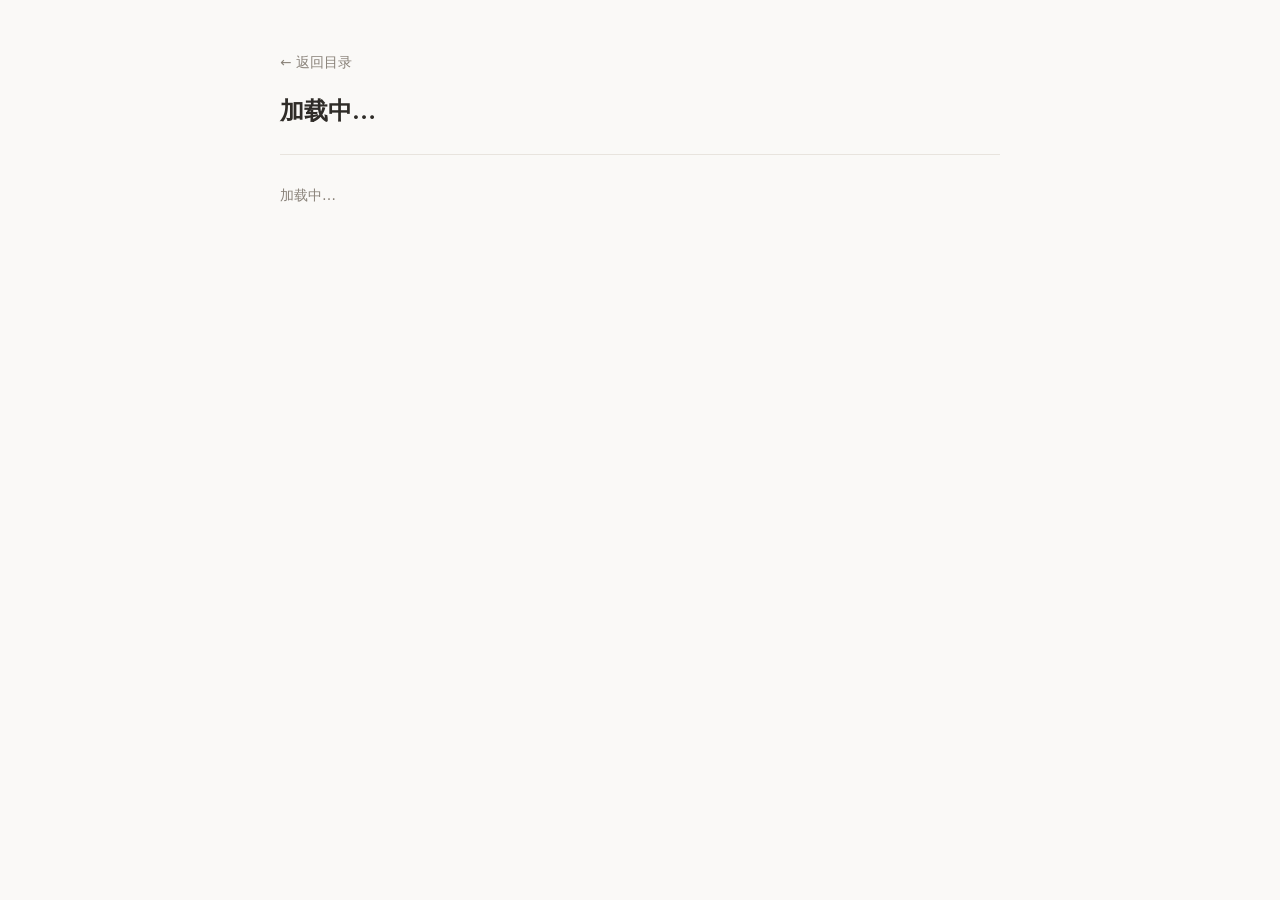
==== article.html @ 2d960e61 "Update article.html" ====
<!DOCTYPE html>
<html lang="zh-CN">
<head>
<meta charset="UTF-8">
<meta name="viewport" content="width=device-width, initial-scale=1">
<title>文章</title>
<link rel="stylesheet" href="./style.css">
<script src="marked.min.js"></script>
</head>
<body>
<div class="wrap">

  <a class="back-link" href="./index.html">← 返回目录</a>

  <div class="article-header">
    <h1 id="title">加载中…</h1>
  </div>

  <div class="article-body" id="body">
    <p class="article-status">加载中…</p>
  </div>

  <!-- 新增：文章内分页条 -->
  <nav class="article-pager" id="article-pager" aria-label="文章内分页" hidden></nav>

</div>

<script src="posts.js"></script>
<script>
(function () {
  'use strict';

  // 让所有 md 文件的单个回车都渲染成 <br>
  marked.setOptions({ breaks: true });
  const titleEl = document.getElementById('title');
  const bodyEl  = document.getElementById('body');
  const pagerEl = document.getElementById('article-pager');

  const slug = new URLSearchParams(location.search).get('p') || '';
  const post = (window.POSTS || []).find(function (p) { return p.slug === slug; });

  if (!post) {
    document.title = '文章不存在';
    titleEl.textContent = '文章不存在';
    bodyEl.innerHTML =
      '<p class="article-status">没有找到这篇文章。<a href="./index.html">返回目录</a></p>';
    pagerEl.hidden = true;
    return;
  }

  document.title = post.title + ' — 文章存档';
  titleEl.textContent = post.title;

  /* ---------- 分页状态 ---------- */
  let pages = [];                              // 渲染后的 HTML 片段
  let currentPage = readPage();                // 从 #page=N 读取，默认 1

fetch('posts/' + encodeURIComponent(slug) + '.md', {
      headers: { 'Accept': 'text/plain' },
      cache: 'no-store'
    })
    .then(function (res) {
      if (!res.ok) throw new Error('HTTP ' + res.status);
      return res.text();
    })
    .then(function (md) {
      if (typeof marked === 'undefined') throw new Error('marked 未加载');

     let html = marked.parse(md);   // 注意：const 改成 let

      // 把 ::: 标题 … ::: 转成 <details>
      html = html.replace(
        /:::\s*(.+?)\n([\s\S]*?)\n:::/g,
        function (_, title, inner) {
          return '<details><summary>' + title.trim() + '</summary>\n\n' +
                 inner.trim() + '\n\n</details>';
        }
      );

      // 按 <!-- pagebreak --> 切分（大小写、空格都兼容）
      pages = html.split(/<!--\s*pagebreak\s*-->/i)
                  .map(function (s) { return s.trim(); })
                  .filter(function (s) { return s.length > 0; });

      if (pages.length === 0) {
        pages = ['<p class="article-status">（空文章）</p>'];
      }

      // 手改 URL 越界时钳制
      currentPage = Math.min(Math.max(1, currentPage), pages.length);
      renderPage();
    })
    .catch(function (err) {
      bodyEl.innerHTML =
        '<p class="article-status">文章加载失败（' + esc(err.message) + '）。</p>' +
        '<p class="article-status">如果是直接双击 HTML 打开的，请改用本地服务器。</p>';
    });

  /* ---------- 渲染当前页 ---------- */
  function renderPage() {
    bodyEl.innerHTML = pages[currentPage - 1];
    renderPager();
    writeHash(currentPage);
    window.scrollTo({ top: 0, behavior: 'smooth' });
  }

  function renderPager() {
    const total = pages.length;

    if (total <= 1) {                          // 单页不显示翻页条
      pagerEl.hidden = true;
      pagerEl.innerHTML = '';
      return;
    }
    pagerEl.hidden = false;

    const parts = [];

    // 上一页
    parts.push(currentPage > 1
      ? '<a class="pager-btn" href="#" data-page="' + (currentPage - 1) + '" rel="prev">上一页</a>'
      : '<span class="pager-btn is-disabled">上一页</span>');

    // 页码（超过 7 页时中间折叠）
    pageNumbers(currentPage, total).forEach(function (n) {
      if (n === null) {
        parts.push('<span class="pager-gap">…</span>');
      } else if (n === currentPage) {
        parts.push('<span class="pager-num is-current" aria-current="page">' + n + '</span>');
      } else {
        parts.push('<a class="pager-num" href="#" data-page="' + n + '">' + n + '</a>');
      }
    });

    // 下一页
    parts.push(currentPage < total
      ? '<a class="pager-btn" href="#" data-page="' + (currentPage + 1) + '" rel="next">下一页</a>'
      : '<span class="pager-btn is-disabled">下一页</span>');

    // 附一行「第 x / y 页」
    parts.push('<span class="pager-info">第 ' + currentPage + ' / ' + total + ' 页</span>');

    pagerEl.innerHTML = parts.join('');
  }

  function pageNumbers(current, total) {
    if (total <= 7) {
      const all = [];
      for (let i = 1; i <= total; i++) all.push(i);
      return all;
    }
    const arr = [1];
    if (current > 3) arr.push(null);
    const from = Math.max(2, current - 1);
    const to   = Math.min(total - 1, current + 1);
    for (let i = from; i <= to; i++) arr.push(i);
    if (current < total - 2) arr.push(null);
    arr.push(total);
    return arr;
  }

  /* ---------- URL hash：#page=2 ---------- */
  function readPage() {
    const params = new URLSearchParams(location.hash.slice(1));
    const n = parseInt(params.get('page'), 10);
    return Number.isFinite(n) && n >= 1 ? n : 1;
  }

  function writeHash(n) {
    const params = new URLSearchParams(location.hash.slice(1));
    if (n > 1) params.set('page', String(n));
    else params.delete('page');
    const hash = params.toString() ? '#' + params.toString() : '#';
    if (location.hash === hash) return;
    try { history.pushState(null, '', hash); } catch (e) {}
  }

  /* ---------- 交互 ---------- */
  pagerEl.addEventListener('click', function (e) {
    const link = e.target.closest('a[data-page]');
    if (!link) return;
    e.preventDefault();
    currentPage = parseInt(link.dataset.page, 10);
    renderPage();
  });

  // 支持浏览器前进/后退、手改 hash
  window.addEventListener('hashchange', function () {
    const n = readPage();
    if (n !== currentPage && n >= 1 && n <= pages.length) {
      currentPage = n;
      renderPage();
    }
  });

  function esc(s) {
    return String(s == null ? '' : s)
      .replace(/&/g, '&amp;').replace(/</g, '&lt;')
      .replace(/>/g, '&gt;').replace(/"/g, '&quot;');
  }
})();
</script>
</body>
</html>
---- style.css ----
/* ============================================================
   style.css — 个人文章存档站
   目录页 + 文章页共用
   ============================================================ */

/* ---------- 1. 设计变量：改这里就能整体换风格 ---------- */
:root {
  /* 颜色 */
  --bg:        #faf9f7;   /* 页面背景，偏暖白，像纸 */
  --text:      #2f2c28;   /* 正文主色 */
  --text-sub:  #8a837a;   /* 次要文字：日期、简介 */
  --accent:    #b8563f;   /* 强调色：悬停、链接 */
  --line:      #e8e4de;   /* 分割线 */

  /* 尺寸 */
  --wrap:   720px;        /* 内容最大宽度，窄栏更易读 */
  --radius: 10px;

  /* 字体 */
  --font-body:  "Hiragino Sans GB", "PingFang SC",
                "Microsoft YaHei", system-ui, sans-serif;
  --font-title: "Songti SC", "SimSun", Georgia, serif; /* 标题用衬线，更有存档感 */
}

/* ---------- 2. 基础重置 ---------- */
* {
  box-sizing: border-box;  /* padding 不再撑大元素宽度 */
}

body {
  margin: 0;
  padding: 48px 20px 80px;  /* 上 / 左右 / 下，两侧留白给手机 */
  background: var(--bg);
  color: var(--text);
  font-family: var(--font-body);
  font-size: 16px;
  line-height: 1.75;
  -webkit-font-smoothing: antialiased;
}

a {
  color: inherit;
  text-decoration: none;
}

/* 用键盘 Tab 聚焦时给出可见提示（无障碍） */
a:focus-visible {
  outline: 2px solid var(--accent);
  outline-offset: 4px;
  border-radius: 4px;
}

/* ---------- 3. 页面容器：整体居中 ---------- */
.wrap {
  max-width: var(--wrap);
  margin: 0 auto;
}

/* ---------- 4. 页头 ---------- */
header {
  margin-bottom: 28px;
  padding-bottom: 18px;
  border-bottom: 1px solid var(--line);
}

header h1 {
  margin: 0 0 6px;
  font-family: var(--font-title);
  font-size: 26px;
  font-weight: 600;
  letter-spacing: 0.04em;
}

header p {
  margin: 0;
  font-size: 13px;
  color: var(--text-sub);
}

/* ---------- 5. 目录列表 ---------- */
.toc {
  margin: 0;
  padding: 0;
  list-style: none;
}

/* 相邻两项之间画分割线，第一项不加 */
.toc-item + .toc-item {
  border-top: 1px solid var(--line);
}

/* 每一项整体是一个可点击的链接区域 */
.toc-item > a {
  display: block;
  padding: 18px 12px;
  border-radius: var(--radius);
  transition: background-color 0.18s ease;
}

.toc-item > a:hover {
  background-color: rgba(184, 86, 63, 0.06); /* 淡淡的强调色 */
}

/* 左侧：标题 + 简介 */
.toc-main {
  min-width: 0;        /* 关键：允许长文本换行，不被 flex 挤爆 */
}

.toc-title {
  margin: 0 0 6px;
  font-size: 17px;
  font-weight: 600;
  line-height: 1.5;
  transition: color 0.18s ease;
}

.toc-item > a:hover .toc-title {
  color: var(--accent);
}

/* 简介栏 */
.toc-desc {
  margin: 0;
  font-size: 13.5px;
  line-height: 1.6;
  color: var(--text-sub);

  /* 简介最多显示两行，超出部分省略号 */
  display: -webkit-box;
  -webkit-line-clamp: 2;
  -webkit-box-orient: vertical;
  overflow: hidden;
}


/* ---------- 6. 文章页样式 ---------- */
.back-link {
  display: inline-block;
  margin-bottom: 20px;
  font-size: 13.5px;
  color: var(--text-sub);
  transition: color 0.18s ease;
}

.back-link:hover {
  color: var(--accent);
}

.article-header {
  margin-bottom: 28px;
  padding-bottom: 18px;
  border-bottom: 1px solid var(--line);
}

.article-header h1 {
  margin: 0 0 8px;
  font-family: var(--font-title);
  font-size: 24px;
  font-weight: 600;
  line-height: 1.4;
}


.article-body p {
  margin: 0 0 1.4em;
}

.article-body h2 {
  margin: 2em 0 0.8em;
  font-family: var(--font-title);
  font-size: 20px;
  font-weight: 600;
}

.article-body blockquote {
  margin: 1.4em 0;
  padding: 4px 0 4px 18px;
  border-left: 3px solid var(--line);
  color: var(--text-sub);
}

.article-body img {
  max-width: 100%;
  height: auto;
  border-radius: 6px;
}

.article-body code {
  padding: 2px 5px;
  background: #f0ede8;
  border-radius: 4px;
  font-size: 0.9em;
}

/* ---------- 7. 窄屏适配：日期移到标题下方 ---------- */
@media (max-width: 520px) {
  body {
    padding: 32px 16px 64px;
  }

  /* 竖排后 flex-direction 会让日期自然落到最下面 */
  .toc-item > a {
   padding: 16px 8px;   /* 保留，只是内边距调整 */
  }
}

/* ============================================================
   追加：排序控件 + 分页条
   ============================================================ */

/* ---------- 8. 页头：标题与排序控件分列两端 ---------- */
.header-top {
  display: flex;
  align-items: baseline;
  justify-content: space-between;
  gap: 16px;
  flex-wrap: wrap;          /* 窄屏时排序控件自动换行 */
}

.header-top h1 {
  margin-bottom: 0;         /* 覆盖原来的 margin */
}

header p {
  margin-top: 6px;          /* 覆盖原来的 margin: 0 */
}

.sort-label {
  display: inline-flex;
  align-items: center;
  gap: 6px;
  font-size: 13px;
  color: var(--text-sub);
  white-space: nowrap;
}

.sort-label select {
  padding: 4px 8px;
  font: inherit;
  font-size: 13px;
  color: var(--text);
  background: #fff;
  border: 1px solid var(--line);
  border-radius: 6px;
  cursor: pointer;
}

.sort-label select:focus-visible {
  outline: 2px solid var(--accent);
  outline-offset: 2px;
}

/* ---------- 9. 分页条 ---------- */
.pager {
  display: flex;
  flex-wrap: wrap;
  align-items: center;
  justify-content: center;
  gap: 6px;
  margin-top: 32px;
  padding-top: 24px;
  border-top: 1px solid var(--line);
}

.pager[hidden] {
  display: none;            /* 只有一页时彻底不占位 */
}

/* 上一页/下一页 和 数字页码 共用的基础样式 */
.pager-btn,
.pager-num {
  display: inline-flex;
  align-items: center;
  justify-content: center;
  min-width: 34px;
  height: 34px;
  padding: 0 10px;
  font-size: 13.5px;
  color: var(--text-sub);
  border: 1px solid transparent;
  border-radius: 8px;
  transition: background-color .18s ease, color .18s ease;
}

a.pager-btn:hover,
a.pager-num:hover {
  background: rgba(184, 86, 63, .07);
  color: var(--accent);
}

/* 当前页：实心强调色 */
.pager-num.is-current {
  color: #fff;
  background: var(--accent);
  font-weight: 600;
}

/* 首页的“上一页”、末页的“下一页” */
.pager-btn.is-disabled {
  opacity: .35;
  cursor: default;
}

.pager-gap {
  padding: 0 2px;
  color: var(--text-sub);
}

/* ============================================================
   追加：markdown 渲染后的补充样式
   （.article-body 里已有的 p/h2/blockquote/img/code 继续生效）
   ============================================================ */

.article-status {
  color: var(--text-sub);
  font-size: 14px;
}

/* 列表 */
.article-body ul,
.article-body ol {
  margin: 0 0 1.4em;
  padding-left: 1.6em;
}

.article-body li {
  margin: 0.3em 0;
}

/* 行内代码以外的代码块 */
.article-body pre {
  margin: 1.4em 0;
  padding: 14px 16px;
  overflow-x: auto;          /* 长代码横向滚动，不撑破版面 */
  background: #f3f0eb;
  border-radius: 8px;
  font-size: 13.5px;
  line-height: 1.6;
}

.article-body pre code {
  padding: 0;
  background: none;
  border-radius: 0;
  font-size: inherit;
}

/* 表格 */
.article-body table {
  width: 100%;
  margin: 1.4em 0;
  border-collapse: collapse;
  font-size: 14.5px;
}

.article-body th,
.article-body td {
  padding: 8px 10px;
  border: 1px solid var(--line);
  text-align: left;
}

.article-body th {
  background: #f6f3ef;
  font-weight: 600;
}

/* 分割线 */
.article-body hr {
  margin: 2em 0;
  border: none;
  border-top: 1px solid var(--line);
}

/* 外链 */
.article-body a {
  color: var(--accent);
  text-decoration: underline;
  text-underline-offset: 3px;
}

/* ============================================================
   追加：文章内分页条
   ============================================================ */

.article-pager {
  display: flex;
  flex-wrap: wrap;
  align-items: center;
  justify-content: center;
  gap: 6px;
  margin-top: 36px;
  padding-top: 24px;
  border-top: 1px solid var(--line);
}

.article-pager[hidden] {
  display: none;
}

/* 「第 x / y 页」单独占一行 */
.pager-info {
  width: 100%;
  margin-top: 4px;
  text-align: center;
  font-size: 12.5px;
  color: var(--text-sub);
}
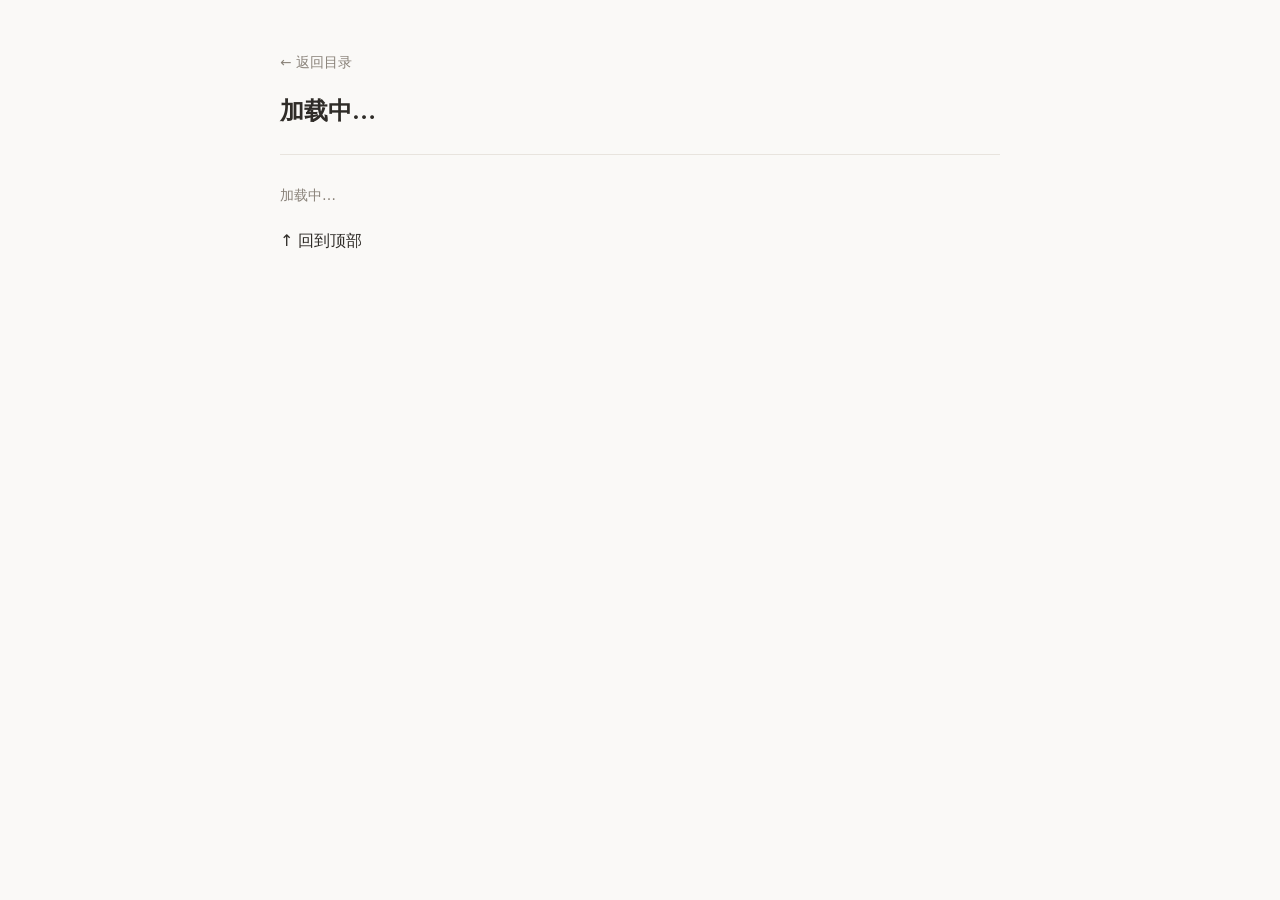
==== commit 507be7cb: "Update article.html" ====
--- a/article.html
+++ b/article.html
@@ -22,7 +22,9 @@
 
   <!-- 新增：文章内分页条 -->
   <nav class="article-pager" id="article-pager" aria-label="文章内分页" hidden></nav>
-
+  <p class="back-to-top-wrap">
+    <a href="#" id="back-to-top" class="back-to-top">↑ 回到顶部</a>
+  </p>
 </div>
 
 <script src="posts.js"></script>
@@ -48,7 +50,7 @@
     return;
   }
 
-  document.title = post.title + ' — 文章存档';
+  document.title = post.title + ' — 存档';
   titleEl.textContent = post.title;
 
   /* ---------- 分页状态 ---------- */
@@ -66,16 +68,18 @@
     .then(function (md) {
       if (typeof marked === 'undefined') throw new Error('marked 未加载');
 
-     let html = marked.parse(md);   // 注意：const 改成 let
-
-      // 把 ::: 标题 … ::: 转成 <details>
-      html = html.replace(
-        /:::\s*(.+?)\n([\s\S]*?)\n:::/g,
-        function (_, title, inner) {
-          return '<details><summary>' + title.trim() + '</summary>\n\n' +
+        // ::: 标题 … :::   默认折叠
+      // ::: open 标题 … :::  默认展开
+      md = md.replace(
+        /^:::[ \t]*(open[ \t]+)?(.+?)[ \t]*\r?\n([\s\S]*?)\r?\n:::[ \t]*$/gm,
+        function (_, open, title, inner) {
+          return '<details' + (open ? ' open' : '') + '>\n<summary>' +
+                 title.trim() + '</summary>\n\n' +
                  inner.trim() + '\n\n</details>';
         }
       );
+
+      let html = marked.parse(md);
 
       // 按 <!-- pagebreak --> 切分（大小写、空格都兼容）
       pages = html.split(/<!--\s*pagebreak\s*-->/i)
@@ -176,6 +180,10 @@
   }
 
   /* ---------- 交互 ---------- */
+    document.getElementById('back-to-top').addEventListener('click', function (e) {
+    e.preventDefault();
+    window.scrollTo({ top: 0, behavior: 'smooth' });
+  });
   pagerEl.addEventListener('click', function (e) {
     const link = e.target.closest('a[data-page]');
     if (!link) return;
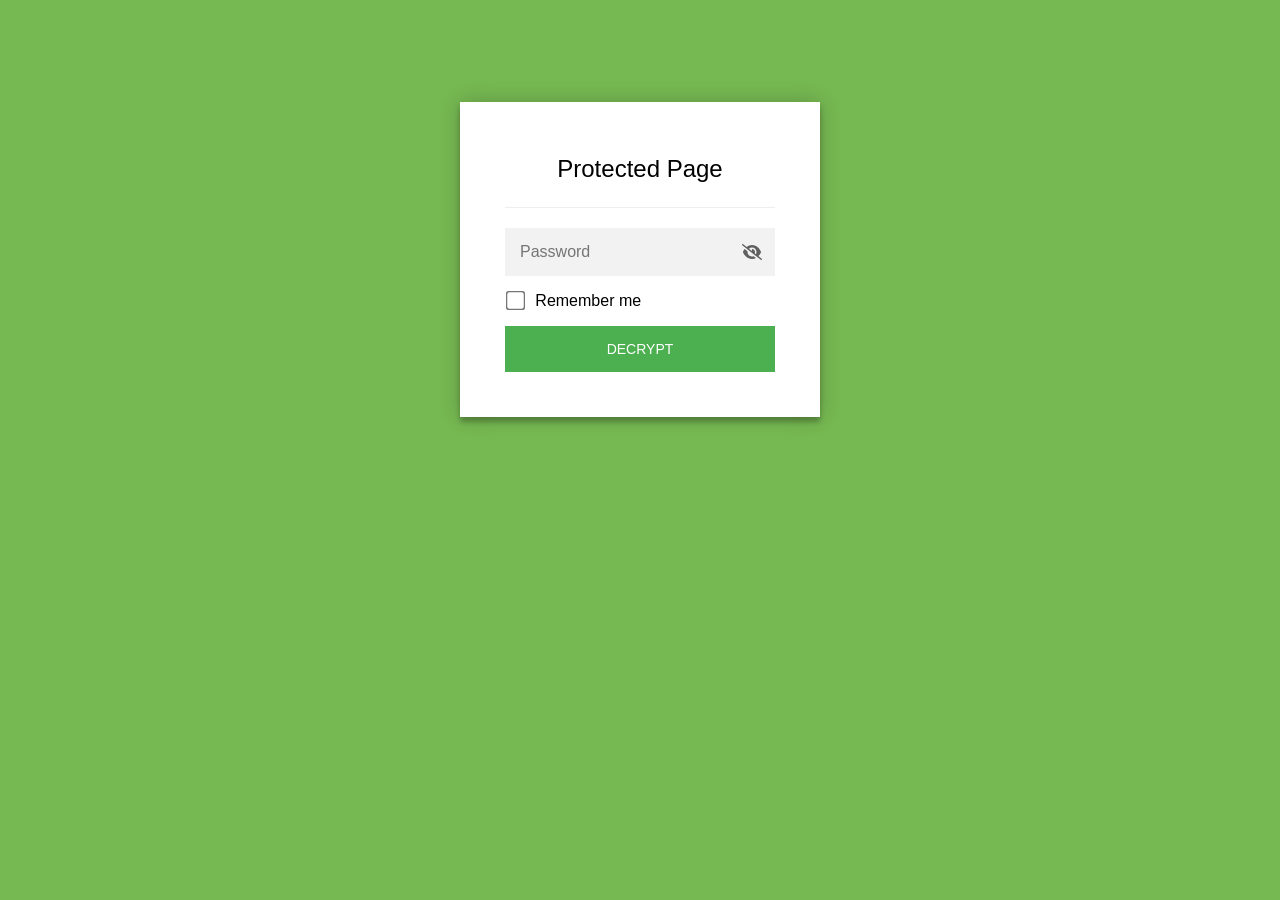
==== commit 5524e5e4: "Add files via upload" ====
--- a/article.html
+++ b/article.html
@@ -1,212 +1,892 @@
-<!DOCTYPE html>
-<html lang="zh-CN">
-<head>
-<meta charset="UTF-8">
-<meta name="viewport" content="width=device-width, initial-scale=1">
-<title>文章</title>
-<link rel="stylesheet" href="./style.css">
-<script src="marked.min.js"></script>
-</head>
-<body>
-<div class="wrap">
-
-  <a class="back-link" href="./index.html">← 返回目录</a>
-
-  <div class="article-header">
-    <h1 id="title">加载中…</h1>
-  </div>
-
-  <div class="article-body" id="body">
-    <p class="article-status">加载中…</p>
-  </div>
-
-  <!-- 新增：文章内分页条 -->
-  <nav class="article-pager" id="article-pager" aria-label="文章内分页" hidden></nav>
-  <p class="back-to-top-wrap">
-    <a href="#" id="back-to-top" class="back-to-top">↑ 回到顶部</a>
-  </p>
-</div>
-
-<script src="posts.js"></script>
-<script>
-(function () {
-  'use strict';
-
-  // 让所有 md 文件的单个回车都渲染成 <br>
-  marked.setOptions({ breaks: true });
-  const titleEl = document.getElementById('title');
-  const bodyEl  = document.getElementById('body');
-  const pagerEl = document.getElementById('article-pager');
-
-  const slug = new URLSearchParams(location.search).get('p') || '';
-  const post = (window.POSTS || []).find(function (p) { return p.slug === slug; });
-
-  if (!post) {
-    document.title = '文章不存在';
-    titleEl.textContent = '文章不存在';
-    bodyEl.innerHTML =
-      '<p class="article-status">没有找到这篇文章。<a href="./index.html">返回目录</a></p>';
-    pagerEl.hidden = true;
-    return;
-  }
-
-  document.title = post.title + ' — 存档';
-  titleEl.textContent = post.title;
-
-  /* ---------- 分页状态 ---------- */
-  let pages = [];                              // 渲染后的 HTML 片段
-  let currentPage = readPage();                // 从 #page=N 读取，默认 1
-
-fetch('posts/' + encodeURIComponent(slug) + '.md', {
-      headers: { 'Accept': 'text/plain' },
-      cache: 'no-store'
-    })
-    .then(function (res) {
-      if (!res.ok) throw new Error('HTTP ' + res.status);
-      return res.text();
-    })
-    .then(function (md) {
-      if (typeof marked === 'undefined') throw new Error('marked 未加载');
-
-        // ::: 标题 … :::   默认折叠
-      // ::: open 标题 … :::  默认展开
-      md = md.replace(
-        /^:::[ \t]*(open[ \t]+)?(.+?)[ \t]*\r?\n([\s\S]*?)\r?\n:::[ \t]*$/gm,
-        function (_, open, title, inner) {
-          return '<details' + (open ? ' open' : '') + '>\n<summary>' +
-                 title.trim() + '</summary>\n\n' +
-                 inner.trim() + '\n\n</details>';
-        }
-      );
-
-      let html = marked.parse(md);
-
-      // 按 <!-- pagebreak --> 切分（大小写、空格都兼容）
-      pages = html.split(/<!--\s*pagebreak\s*-->/i)
-                  .map(function (s) { return s.trim(); })
-                  .filter(function (s) { return s.length > 0; });
-
-      if (pages.length === 0) {
-        pages = ['<p class="article-status">（空文章）</p>'];
-      }
-
-      // 手改 URL 越界时钳制
-      currentPage = Math.min(Math.max(1, currentPage), pages.length);
-      renderPage();
-    })
-    .catch(function (err) {
-      bodyEl.innerHTML =
-        '<p class="article-status">文章加载失败（' + esc(err.message) + '）。</p>' +
-        '<p class="article-status">如果是直接双击 HTML 打开的，请改用本地服务器。</p>';
-    });
-
-  /* ---------- 渲染当前页 ---------- */
-  function renderPage() {
-    bodyEl.innerHTML = pages[currentPage - 1];
-    renderPager();
-    writeHash(currentPage);
-    window.scrollTo({ top: 0, behavior: 'smooth' });
-  }
-
-  function renderPager() {
-    const total = pages.length;
-
-    if (total <= 1) {                          // 单页不显示翻页条
-      pagerEl.hidden = true;
-      pagerEl.innerHTML = '';
-      return;
-    }
-    pagerEl.hidden = false;
-
-    const parts = [];
-
-    // 上一页
-    parts.push(currentPage > 1
-      ? '<a class="pager-btn" href="#" data-page="' + (currentPage - 1) + '" rel="prev">上一页</a>'
-      : '<span class="pager-btn is-disabled">上一页</span>');
-
-    // 页码（超过 7 页时中间折叠）
-    pageNumbers(currentPage, total).forEach(function (n) {
-      if (n === null) {
-        parts.push('<span class="pager-gap">…</span>');
-      } else if (n === currentPage) {
-        parts.push('<span class="pager-num is-current" aria-current="page">' + n + '</span>');
-      } else {
-        parts.push('<a class="pager-num" href="#" data-page="' + n + '">' + n + '</a>');
-      }
-    });
-
-    // 下一页
-    parts.push(currentPage < total
-      ? '<a class="pager-btn" href="#" data-page="' + (currentPage + 1) + '" rel="next">下一页</a>'
-      : '<span class="pager-btn is-disabled">下一页</span>');
-
-    // 附一行「第 x / y 页」
-    parts.push('<span class="pager-info">第 ' + currentPage + ' / ' + total + ' 页</span>');
-
-    pagerEl.innerHTML = parts.join('');
-  }
-
-  function pageNumbers(current, total) {
-    if (total <= 7) {
-      const all = [];
-      for (let i = 1; i <= total; i++) all.push(i);
-      return all;
-    }
-    const arr = [1];
-    if (current > 3) arr.push(null);
-    const from = Math.max(2, current - 1);
-    const to   = Math.min(total - 1, current + 1);
-    for (let i = from; i <= to; i++) arr.push(i);
-    if (current < total - 2) arr.push(null);
-    arr.push(total);
-    return arr;
-  }
-
-  /* ---------- URL hash：#page=2 ---------- */
-  function readPage() {
-    const params = new URLSearchParams(location.hash.slice(1));
-    const n = parseInt(params.get('page'), 10);
-    return Number.isFinite(n) && n >= 1 ? n : 1;
-  }
-
-  function writeHash(n) {
-    const params = new URLSearchParams(location.hash.slice(1));
-    if (n > 1) params.set('page', String(n));
-    else params.delete('page');
-    const hash = params.toString() ? '#' + params.toString() : '#';
-    if (location.hash === hash) return;
-    try { history.pushState(null, '', hash); } catch (e) {}
-  }
-
-  /* ---------- 交互 ---------- */
-    document.getElementById('back-to-top').addEventListener('click', function (e) {
-    e.preventDefault();
-    window.scrollTo({ top: 0, behavior: 'smooth' });
-  });
-  pagerEl.addEventListener('click', function (e) {
-    const link = e.target.closest('a[data-page]');
-    if (!link) return;
-    e.preventDefault();
-    currentPage = parseInt(link.dataset.page, 10);
-    renderPage();
-  });
-
-  // 支持浏览器前进/后退、手改 hash
-  window.addEventListener('hashchange', function () {
-    const n = readPage();
-    if (n !== currentPage && n >= 1 && n <= pages.length) {
-      currentPage = n;
-      renderPage();
-    }
-  });
-
-  function esc(s) {
-    return String(s == null ? '' : s)
-      .replace(/&/g, '&amp;').replace(/</g, '&lt;')
-      .replace(/>/g, '&gt;').replace(/"/g, '&quot;');
-  }
-})();
-</script>
-</body>
-</html>
+<!DOCTYPE html>
+<html class="staticrypt-html">
+    <head>
+        <meta charset="utf-8" />
+        <title>Protected Page</title>
+        <meta name="viewport" content="width=device-width, initial-scale=1" />
+
+        <!-- do not cache this page -->
+        <meta http-equiv="cache-control" content="max-age=0" />
+        <meta http-equiv="cache-control" content="no-cache" />
+        <meta http-equiv="expires" content="0" />
+        <meta http-equiv="expires" content="Tue, 01 Jan 1980 1:00:00 GMT" />
+        <meta http-equiv="pragma" content="no-cache" />
+
+        <style>
+            .staticrypt-hr {
+                margin-top: 20px;
+                margin-bottom: 20px;
+                border: 0;
+                border-top: 1px solid #eee;
+            }
+
+            .staticrypt-page {
+                width: 360px;
+                padding: 8% 0 0;
+                margin: auto;
+                box-sizing: border-box;
+            }
+
+            .staticrypt-form {
+                position: relative;
+                z-index: 1;
+                background: #ffffff;
+                max-width: 360px;
+                margin: 0 auto 100px;
+                padding: 45px;
+                text-align: center;
+                box-shadow: 0 0 20px 0 rgba(0, 0, 0, 0.2), 0 5px 5px 0 rgba(0, 0, 0, 0.24);
+            }
+
+            .staticrypt-form input[type="password"],
+            input[type="text"] {
+                background: inherit;
+                border: 0;
+                box-sizing: border-box; /* This ensures padding is included in the total width */
+                font-size: 14px;
+                outline: 0;
+                padding: 15px 30px 15px 15px; /* Adjust the padding to ensure there is space for the icon */
+                width: 100%;
+            }
+
+            .staticrypt-password-container {
+                position: relative;
+                outline: 0;
+                background: #f2f2f2;
+                width: 100%;
+                border: 0;
+                margin: 0 0 15px;
+                box-sizing: border-box;
+            }
+
+            .staticrypt-toggle-password-visibility {
+                cursor: pointer;
+                height: 20px;
+                opacity: 60%;
+                padding: 13px;
+                position: absolute;
+                right: 0;
+                top: 50%;
+                transform: translateY(-50%);
+                width: 20px;
+            }
+
+            .staticrypt-form .staticrypt-decrypt-button {
+                text-transform: uppercase;
+                outline: 0;
+                background: #4CAF50;
+                width: 100%;
+                border: 0;
+                padding: 15px;
+                color: #ffffff;
+                font-size: 14px;
+                cursor: pointer;
+            }
+
+            .staticrypt-form .staticrypt-decrypt-button:hover,
+            .staticrypt-form .staticrypt-decrypt-button:active,
+            .staticrypt-form .staticrypt-decrypt-button:focus {
+                background: #4CAF50;
+                filter: brightness(92%);
+            }
+
+            .staticrypt-html {
+                height: 100%;
+            }
+
+            .staticrypt-body {
+                height: 100%;
+                margin: 0;
+            }
+
+            .staticrypt-content {
+                height: 100%;
+                margin-bottom: 1em;
+                background: #76B852;
+                font-family: "Arial", sans-serif;
+                -webkit-font-smoothing: antialiased;
+                -moz-osx-font-smoothing: grayscale;
+            }
+
+            .staticrypt-instructions {
+                margin-top: -1em;
+                margin-bottom: 1em;
+            }
+
+            .staticrypt-title {
+                font-size: 1.5em;
+            }
+
+            label.staticrypt-remember {
+                display: flex;
+                align-items: center;
+                margin-bottom: 1em;
+            }
+
+            .staticrypt-remember input[type="checkbox"] {
+                transform: scale(1.5);
+                margin-right: 1em;
+            }
+
+            .hidden {
+                display: none !important;
+            }
+
+            .staticrypt-spinner-container {
+                height: 100%;
+                display: flex;
+                align-items: center;
+                justify-content: center;
+            }
+
+            .staticrypt-spinner {
+                display: inline-block;
+                width: 2rem;
+                height: 2rem;
+                vertical-align: text-bottom;
+                border: 0.25em solid gray;
+                border-right-color: transparent;
+                border-radius: 50%;
+                -webkit-animation: spinner-border 0.75s linear infinite;
+                animation: spinner-border 0.75s linear infinite;
+                animation-duration: 0.75s;
+                animation-timing-function: linear;
+                animation-delay: 0s;
+                animation-iteration-count: infinite;
+                animation-direction: normal;
+                animation-fill-mode: none;
+                animation-play-state: running;
+                animation-name: spinner-border;
+            }
+
+            @keyframes spinner-border {
+                100% {
+                    transform: rotate(360deg);
+                }
+            }
+
+            @media screen and (-webkit-min-device-pixel-ratio: 0) {
+                .staticrypt-form input[type="password"],
+                input[type="text"] {
+                    font-size: 16px;
+                }
+            }
+        </style>
+    </head>
+
+    <body class="staticrypt-body">
+        <div id="staticrypt_loading" class="staticrypt-spinner-container">
+            <div class="staticrypt-spinner"></div>
+        </div>
+
+        <div id="staticrypt_content" class="staticrypt-content hidden">
+            <div class="staticrypt-page">
+                <div class="staticrypt-form">
+                    <div class="staticrypt-instructions">
+                        <p class="staticrypt-title">Protected Page</p>
+                        <p></p>
+                    </div>
+
+                    <hr class="staticrypt-hr" />
+
+                    <form id="staticrypt-form" action="#" method="post">
+                        <div class="staticrypt-password-container">
+                            <input
+                                id="staticrypt-password"
+                                type="password"
+                                name="password"
+                                placeholder="Password"
+                                autofocus
+                            />
+
+                            <img
+                                class="staticrypt-toggle-password-visibility"
+                                alt="Show password"
+                                title="Show password"
+                                src="[data-uri]"
+                            />
+                        </div>
+
+                        <label id="staticrypt-remember-label" class="staticrypt-remember hidden">
+                            <input id="staticrypt-remember" type="checkbox" name="remember" />
+                            Remember me
+                        </label>
+
+                        <input type="submit" class="staticrypt-decrypt-button" value="DECRYPT" />
+                    </form>
+                </div>
+            </div>
+        </div>
+
+        <script>
+            // these variables will be filled when generating the file - the template format is 'variable_name'
+            const staticryptInitiator = ((function(){
+  const exports = {};
+  const cryptoEngine = ((function(){
+  const exports = {};
+  const { subtle } = crypto;
+
+const IV_BITS = 16 * 8;
+const HEX_BITS = 4;
+const ENCRYPTION_ALGO = "AES-CBC";
+
+/**
+ * Translates between utf8 encoded hexadecimal strings
+ * and Uint8Array bytes.
+ */
+const HexEncoder = {
+    /**
+     * hex string -> bytes
+     * @param {string} hexString
+     * @returns {Uint8Array}
+     */
+    parse: function (hexString) {
+        if (hexString.length % 2 !== 0) throw "Invalid hexString";
+        const arrayBuffer = new Uint8Array(hexString.length / 2);
+
+        for (let i = 0; i < hexString.length; i += 2) {
+            const byteValue = parseInt(hexString.substring(i, i + 2), 16);
+            if (isNaN(byteValue)) {
+                throw "Invalid hexString";
+            }
+            arrayBuffer[i / 2] = byteValue;
+        }
+        return arrayBuffer;
+    },
+
+    /**
+     * bytes -> hex string
+     * @param {Uint8Array} bytes
+     * @returns {string}
+     */
+    stringify: function (bytes) {
+        const hexBytes = [];
+
+        for (let i = 0; i < bytes.length; ++i) {
+            let byteString = bytes[i].toString(16);
+            if (byteString.length < 2) {
+                byteString = "0" + byteString;
+            }
+            hexBytes.push(byteString);
+        }
+        return hexBytes.join("");
+    },
+};
+
+/**
+ * Translates between utf8 strings and Uint8Array bytes.
+ */
+const UTF8Encoder = {
+    parse: function (str) {
+        return new TextEncoder().encode(str);
+    },
+
+    stringify: function (bytes) {
+        return new TextDecoder().decode(bytes);
+    },
+};
+
+/**
+ * Salt and encrypt a msg with a password.
+ */
+async function encrypt(msg, hashedPassword) {
+    // Must be 16 bytes, unpredictable, and preferably cryptographically random. However, it need not be secret.
+    // https://developer.mozilla.org/en-US/docs/Web/API/SubtleCrypto/encrypt#parameters
+    const iv = crypto.getRandomValues(new Uint8Array(IV_BITS / 8));
+
+    const key = await subtle.importKey("raw", HexEncoder.parse(hashedPassword), ENCRYPTION_ALGO, false, ["encrypt"]);
+
+    const encrypted = await subtle.encrypt(
+        {
+            name: ENCRYPTION_ALGO,
+            iv: iv,
+        },
+        key,
+        UTF8Encoder.parse(msg)
+    );
+
+    // iv will be 32 hex characters, we prepend it to the ciphertext for use in decryption
+    return HexEncoder.stringify(iv) + HexEncoder.stringify(new Uint8Array(encrypted));
+}
+exports.encrypt = encrypt;
+
+/**
+ * Decrypt a salted msg using a password.
+ *
+ * @param {string} encryptedMsg
+ * @param {string} hashedPassword
+ * @returns {Promise<string>}
+ */
+async function decrypt(encryptedMsg, hashedPassword) {
+    const ivLength = IV_BITS / HEX_BITS;
+    const iv = HexEncoder.parse(encryptedMsg.substring(0, ivLength));
+    const encrypted = encryptedMsg.substring(ivLength);
+
+    const key = await subtle.importKey("raw", HexEncoder.parse(hashedPassword), ENCRYPTION_ALGO, false, ["decrypt"]);
+
+    const outBuffer = await subtle.decrypt(
+        {
+            name: ENCRYPTION_ALGO,
+            iv: iv,
+        },
+        key,
+        HexEncoder.parse(encrypted)
+    );
+
+    return UTF8Encoder.stringify(new Uint8Array(outBuffer));
+}
+exports.decrypt = decrypt;
+
+/**
+ * Salt and hash the password so it can be stored in localStorage without opening a password reuse vulnerability.
+ *
+ * @param {string} password
+ * @param {string} salt
+ * @returns {Promise<string>}
+ */
+async function hashPassword(password, salt) {
+    // we hash the password in multiple steps, each adding more iterations. This is because we used to allow less
+    // iterations, so for backward compatibility reasons, we need to support going from that to more iterations.
+    let hashedPassword = await hashLegacyRound(password, salt);
+
+    hashedPassword = await hashSecondRound(hashedPassword, salt);
+
+    return hashThirdRound(hashedPassword, salt);
+}
+exports.hashPassword = hashPassword;
+
+/**
+ * This hashes the password with 1k iterations. This is a low number, we need this function to support backwards
+ * compatibility.
+ *
+ * @param {string} password
+ * @param {string} salt
+ * @returns {Promise<string>}
+ */
+function hashLegacyRound(password, salt) {
+    return pbkdf2(password, salt, 1000, "SHA-1");
+}
+exports.hashLegacyRound = hashLegacyRound;
+
+/**
+ * Add a second round of iterations. This is because we used to use 1k, so for backwards compatibility with
+ * remember-me/autodecrypt links, we need to support going from that to more iterations.
+ *
+ * @param hashedPassword
+ * @param salt
+ * @returns {Promise<string>}
+ */
+function hashSecondRound(hashedPassword, salt) {
+    return pbkdf2(hashedPassword, salt, 14000, "SHA-256");
+}
+exports.hashSecondRound = hashSecondRound;
+
+/**
+ * Add a third round of iterations to bring total number to 600k. This is because we used to use 1k, then 15k, so for
+ * backwards compatibility with remember-me/autodecrypt links, we need to support going from that to more iterations.
+ *
+ * @param hashedPassword
+ * @param salt
+ * @returns {Promise<string>}
+ */
+function hashThirdRound(hashedPassword, salt) {
+    return pbkdf2(hashedPassword, salt, 585000, "SHA-256");
+}
+exports.hashThirdRound = hashThirdRound;
+
+/**
+ * Salt and hash the password so it can be stored in localStorage without opening a password reuse vulnerability.
+ *
+ * @param {string} password
+ * @param {string} salt
+ * @param {int} iterations
+ * @param {string} hashAlgorithm
+ * @returns {Promise<string>}
+ */
+async function pbkdf2(password, salt, iterations, hashAlgorithm) {
+    const key = await subtle.importKey("raw", UTF8Encoder.parse(password), "PBKDF2", false, ["deriveBits"]);
+
+    const keyBytes = await subtle.deriveBits(
+        {
+            name: "PBKDF2",
+            hash: hashAlgorithm,
+            iterations,
+            salt: UTF8Encoder.parse(salt),
+        },
+        key,
+        256
+    );
+
+    return HexEncoder.stringify(new Uint8Array(keyBytes));
+}
+
+function generateRandomSalt() {
+    const bytes = crypto.getRandomValues(new Uint8Array(128 / 8));
+
+    return HexEncoder.stringify(new Uint8Array(bytes));
+}
+exports.generateRandomSalt = generateRandomSalt;
+
+async function signMessage(hashedPassword, message) {
+    const key = await subtle.importKey(
+        "raw",
+        HexEncoder.parse(hashedPassword),
+        {
+            name: "HMAC",
+            hash: "SHA-256",
+        },
+        false,
+        ["sign"]
+    );
+    const signature = await subtle.sign("HMAC", key, UTF8Encoder.parse(message));
+
+    return HexEncoder.stringify(new Uint8Array(signature));
+}
+exports.signMessage = signMessage;
+
+function getRandomAlphanum() {
+    const possibleCharacters = "abcdefghijklmnopqrstuvwxyzABCDEFGHIJKLMNOPQRSTUVWXYZ0123456789";
+
+    let byteArray;
+    let parsedInt;
+
+    // Keep generating new random bytes until we get a value that falls
+    // within a range that can be evenly divided by possibleCharacters.length
+    do {
+        byteArray = crypto.getRandomValues(new Uint8Array(1));
+        // extract the lowest byte to get an int from 0 to 255 (probably unnecessary, since we're only generating 1 byte)
+        parsedInt = byteArray[0] & 0xff;
+    } while (parsedInt >= 256 - (256 % possibleCharacters.length));
+
+    // Take the modulo of the parsed integer to get a random number between 0 and totalLength - 1
+    const randomIndex = parsedInt % possibleCharacters.length;
+
+    return possibleCharacters[randomIndex];
+}
+
+/**
+ * Generate a random string of a given length.
+ *
+ * @param {int} length
+ * @returns {string}
+ */
+function generateRandomString(length) {
+    let randomString = "";
+
+    for (let i = 0; i < length; i++) {
+        randomString += getRandomAlphanum();
+    }
+
+    return randomString;
+}
+exports.generateRandomString = generateRandomString;
+
+  return exports;
+})());
+const codec = ((function(){
+  const exports = {};
+  /**
+ * Initialize the codec with the provided cryptoEngine - this return functions to encode and decode messages.
+ *
+ * @param cryptoEngine - the engine to use for encryption / decryption
+ */
+function init(cryptoEngine) {
+    const exports = {};
+
+    /**
+     * Top-level function for encoding a message.
+     * Includes password hashing, encryption, and signing.
+     *
+     * @param {string} msg
+     * @param {string} password
+     * @param {string} salt
+     *
+     * @returns {string} The encoded text
+     */
+    async function encode(msg, password, salt) {
+        const hashedPassword = await cryptoEngine.hashPassword(password, salt);
+
+        const encrypted = await cryptoEngine.encrypt(msg, hashedPassword);
+
+        // we use the hashed password in the HMAC because this is effectively what will be used a password (so we can store
+        // it in localStorage safely, we don't use the clear text password)
+        const hmac = await cryptoEngine.signMessage(hashedPassword, encrypted);
+
+        return hmac + encrypted;
+    }
+    exports.encode = encode;
+
+    /**
+     * Encode using a password that has already been hashed. This is useful to encode multiple messages in a row, that way
+     * we don't need to hash the password multiple times.
+     *
+     * @param {string} msg
+     * @param {string} hashedPassword
+     *
+     * @returns {string} The encoded text
+     */
+    async function encodeWithHashedPassword(msg, hashedPassword) {
+        const encrypted = await cryptoEngine.encrypt(msg, hashedPassword);
+
+        // we use the hashed password in the HMAC because this is effectively what will be used a password (so we can store
+        // it in localStorage safely, we don't use the clear text password)
+        const hmac = await cryptoEngine.signMessage(hashedPassword, encrypted);
+
+        return hmac + encrypted;
+    }
+    exports.encodeWithHashedPassword = encodeWithHashedPassword;
+
+    /**
+     * Top-level function for decoding a message.
+     * Includes signature check and decryption.
+     *
+     * @param {string} signedMsg
+     * @param {string} hashedPassword
+     * @param {string} salt
+     * @param {int} backwardCompatibleAttempt
+     * @param {string} originalPassword
+     *
+     * @returns {Object} {success: true, decoded: string} | {success: false, message: string}
+     */
+    async function decode(signedMsg, hashedPassword, salt, backwardCompatibleAttempt = 0, originalPassword = "") {
+        const encryptedHMAC = signedMsg.substring(0, 64);
+        const encryptedMsg = signedMsg.substring(64);
+        const decryptedHMAC = await cryptoEngine.signMessage(hashedPassword, encryptedMsg);
+
+        if (decryptedHMAC !== encryptedHMAC) {
+            // we have been raising the number of iterations in the hashing algorithm multiple times, so to support the old
+            // remember-me/autodecrypt links we need to try bringing the old hashes up to speed.
+            originalPassword = originalPassword || hashedPassword;
+            if (backwardCompatibleAttempt === 0) {
+                const updatedHashedPassword = await cryptoEngine.hashThirdRound(originalPassword, salt);
+
+                return decode(signedMsg, updatedHashedPassword, salt, backwardCompatibleAttempt + 1, originalPassword);
+            }
+            if (backwardCompatibleAttempt === 1) {
+                let updatedHashedPassword = await cryptoEngine.hashSecondRound(originalPassword, salt);
+                updatedHashedPassword = await cryptoEngine.hashThirdRound(updatedHashedPassword, salt);
+
+                return decode(signedMsg, updatedHashedPassword, salt, backwardCompatibleAttempt + 1, originalPassword);
+            }
+
+            return { success: false, message: "Signature mismatch" };
+        }
+
+        return {
+            success: true,
+            decoded: await cryptoEngine.decrypt(encryptedMsg, hashedPassword),
+        };
+    }
+    exports.decode = decode;
+
+    return exports;
+}
+exports.init = init;
+
+  return exports;
+})());
+const decode = codec.init(cryptoEngine).decode;
+
+/**
+ * Initialize the staticrypt module, that exposes functions callbable by the password_template.
+ *
+ * @param {{
+ *  staticryptEncryptedMsgUniqueVariableName: string,
+ *  isRememberEnabled: boolean,
+ *  rememberDurationInDays: number,
+ *  staticryptSaltUniqueVariableName: string,
+ * }} staticryptConfig - object of data that is stored on the password_template at encryption time.
+ *
+ * @param {{
+ *  rememberExpirationKey: string,
+ *  rememberPassphraseKey: string,
+ *  replaceHtmlCallback: function,
+ *  clearLocalStorageCallback: function,
+ * }} templateConfig - object of data that can be configured by a custom password_template.
+ */
+function init(staticryptConfig, templateConfig) {
+    const exports = {};
+
+    /**
+     * Decrypt our encrypted page, replace the whole HTML.
+     *
+     * @param {string} hashedPassword
+     * @returns {Promise<boolean>}
+     */
+    async function decryptAndReplaceHtml(hashedPassword) {
+        const { staticryptEncryptedMsgUniqueVariableName, staticryptSaltUniqueVariableName } = staticryptConfig;
+        const { replaceHtmlCallback } = templateConfig;
+
+        const result = await decode(
+            staticryptEncryptedMsgUniqueVariableName,
+            hashedPassword,
+            staticryptSaltUniqueVariableName
+        );
+        if (!result.success) {
+            return false;
+        }
+        const plainHTML = result.decoded;
+
+        // if the user configured a callback call it, otherwise just replace the whole HTML
+        if (typeof replaceHtmlCallback === "function") {
+            replaceHtmlCallback(plainHTML);
+        } else {
+            document.write(plainHTML);
+            document.close();
+        }
+
+        return true;
+    }
+
+    /**
+     * Attempt to decrypt the page and replace the whole HTML.
+     *
+     * @param {string} password
+     * @param {boolean} isRememberChecked
+     *
+     * @returns {Promise<{isSuccessful: boolean, hashedPassword?: string}>} - we return an object, so that if we want to
+     *   expose more information in the future we can do it without breaking the password_template
+     */
+    async function handleDecryptionOfPage(password, isRememberChecked) {
+        const { staticryptSaltUniqueVariableName } = staticryptConfig;
+
+        // decrypt and replace the whole page
+        const hashedPassword = await cryptoEngine.hashPassword(password, staticryptSaltUniqueVariableName);
+        return handleDecryptionOfPageFromHash(hashedPassword, isRememberChecked);
+    }
+    exports.handleDecryptionOfPage = handleDecryptionOfPage;
+
+    async function handleDecryptionOfPageFromHash(hashedPassword, isRememberChecked) {
+        const { isRememberEnabled, rememberDurationInDays } = staticryptConfig;
+        const { rememberExpirationKey, rememberPassphraseKey } = templateConfig;
+
+        const isDecryptionSuccessful = await decryptAndReplaceHtml(hashedPassword);
+
+        if (!isDecryptionSuccessful) {
+            return {
+                isSuccessful: false,
+                hashedPassword,
+            };
+        }
+
+        // remember the hashedPassword and set its expiration if necessary
+        if (isRememberEnabled && isRememberChecked) {
+            window.localStorage.setItem(rememberPassphraseKey, hashedPassword);
+
+            // set the expiration if the duration isn't 0 (meaning no expiration)
+            if (rememberDurationInDays > 0) {
+                window.localStorage.setItem(
+                    rememberExpirationKey,
+                    (new Date().getTime() + rememberDurationInDays * 24 * 60 * 60 * 1000).toString()
+                );
+            }
+        }
+
+        return {
+            isSuccessful: true,
+            hashedPassword,
+        };
+    }
+    exports.handleDecryptionOfPageFromHash = handleDecryptionOfPageFromHash;
+
+    /**
+     * Clear localstorage from staticrypt related values
+     */
+    function clearLocalStorage() {
+        const { clearLocalStorageCallback, rememberExpirationKey, rememberPassphraseKey } = templateConfig;
+
+        if (typeof clearLocalStorageCallback === "function") {
+            clearLocalStorageCallback();
+        } else {
+            localStorage.removeItem(rememberPassphraseKey);
+            localStorage.removeItem(rememberExpirationKey);
+        }
+    }
+
+    async function handleDecryptOnLoad() {
+        let isSuccessful = await decryptOnLoadFromUrl();
+
+        if (!isSuccessful) {
+            isSuccessful = await decryptOnLoadFromRememberMe();
+        }
+
+        return { isSuccessful };
+    }
+    exports.handleDecryptOnLoad = handleDecryptOnLoad;
+
+    /**
+     * Clear storage if we are logging out
+     *
+     * @returns {boolean} - whether we logged out
+     */
+    function logoutIfNeeded() {
+        const logoutKey = "staticrypt_logout";
+
+        // handle logout through query param
+        const queryParams = new URLSearchParams(window.location.search);
+        if (queryParams.has(logoutKey)) {
+            clearLocalStorage();
+            return true;
+        }
+
+        // handle logout through URL fragment
+        const hash = window.location.hash.substring(1);
+        if (hash.includes(logoutKey)) {
+            clearLocalStorage();
+            return true;
+        }
+
+        return false;
+    }
+
+    /**
+     * To be called on load: check if we want to try to decrypt and replace the HTML with the decrypted content, and
+     * try to do it if needed.
+     *
+     * @returns {Promise<boolean>} true if we derypted and replaced the whole page, false otherwise
+     */
+    async function decryptOnLoadFromRememberMe() {
+        const { rememberDurationInDays } = staticryptConfig;
+        const { rememberExpirationKey, rememberPassphraseKey } = templateConfig;
+
+        // if we are login out, terminate
+        if (logoutIfNeeded()) {
+            return false;
+        }
+
+        // if there is expiration configured, check if we're not beyond the expiration
+        if (rememberDurationInDays && rememberDurationInDays > 0) {
+            const expiration = localStorage.getItem(rememberExpirationKey),
+                isExpired = expiration && new Date().getTime() > parseInt(expiration);
+
+            if (isExpired) {
+                clearLocalStorage();
+                return false;
+            }
+        }
+
+        const hashedPassword = localStorage.getItem(rememberPassphraseKey);
+
+        if (hashedPassword) {
+            // try to decrypt
+            const isDecryptionSuccessful = await decryptAndReplaceHtml(hashedPassword);
+
+            // if the decryption is unsuccessful the password might be wrong - silently clear the saved data and let
+            // the user fill the password form again
+            if (!isDecryptionSuccessful) {
+                clearLocalStorage();
+                return false;
+            }
+
+            return true;
+        }
+
+        return false;
+    }
+
+    async function decryptOnLoadFromUrl() {
+        const passwordKey = "staticrypt_pwd";
+        const rememberMeKey = "remember_me";
+
+        // try to get the password from the query param (for backward compatibility - we now want to avoid this method,
+        // since it sends the hashed password to the server which isn't needed)
+        const queryParams = new URLSearchParams(window.location.search);
+        const hashedPasswordQuery = queryParams.get(passwordKey);
+        const rememberMeQuery = queryParams.get(rememberMeKey);
+
+        const urlFragment = window.location.hash.substring(1);
+        // get the password from the url fragment
+        const hashedPasswordRegexMatch = urlFragment.match(new RegExp(passwordKey + "=([^&]*)"));
+        const hashedPasswordFragment = hashedPasswordRegexMatch ? hashedPasswordRegexMatch[1] : null;
+        const rememberMeFragment = urlFragment.includes(rememberMeKey);
+
+        const hashedPassword = hashedPasswordFragment || hashedPasswordQuery;
+        const rememberMe = rememberMeFragment || rememberMeQuery;
+
+        if (hashedPassword) {
+            return handleDecryptionOfPageFromHash(hashedPassword, rememberMe);
+        }
+
+        return false;
+    }
+
+    return exports;
+}
+exports.init = init;
+
+  return exports;
+})());
+            const templateError = "Bad password!",
+                templateToggleAltShow = "Show password",
+                templateToggleAltHide = "Hide password",
+                isRememberEnabled = true,
+                staticryptConfig = {"staticryptEncryptedMsgUniqueVariableName":"[base64]","isRememberEnabled":true,"rememberDurationInDays":168,"staticryptSaltUniqueVariableName":"a1b2c3d4e5f678901234567890abcdef"};
+
+            // you can edit these values to customize some of the behavior of StatiCrypt
+            const templateConfig = {
+                rememberExpirationKey: "staticrypt_expiration",
+                rememberPassphraseKey: "staticrypt_passphrase",
+                replaceHtmlCallback: null,
+                clearLocalStorageCallback: null,
+            };
+
+            // init the staticrypt engine
+            const staticrypt = staticryptInitiator.init(staticryptConfig, templateConfig);
+
+            // try to automatically decrypt on load if there is a saved password
+            window.onload = async function () {
+                const { isSuccessful } = await staticrypt.handleDecryptOnLoad();
+
+                // if we didn't decrypt anything on load, show the password prompt. Otherwise the content has already been
+                // replaced, no need to do anything
+                if (!isSuccessful) {
+                    // hide loading screen
+                    document.getElementById("staticrypt_loading").classList.add("hidden");
+                    document.getElementById("staticrypt_content").classList.remove("hidden");
+                    document.getElementById("staticrypt-password").focus();
+
+                    // show the remember me checkbox
+                    if (isRememberEnabled) {
+                        document.getElementById("staticrypt-remember-label").classList.remove("hidden");
+                    }
+                }
+            };
+
+            // toggle password visibility
+            const toggleIcon = document.querySelector(".staticrypt-toggle-password-visibility");
+            // these two icons are coming from FontAwesome
+            const imgSrcEyeClosed =
+                "[data-uri]";
+            const imgSrcEyeOpened =
+                "[data-uri]";
+            toggleIcon.addEventListener("click", function () {
+                const passwordInput = document.getElementById("staticrypt-password");
+                if (passwordInput.type === "password") {
+                    passwordInput.type = "text";
+                    toggleIcon.src = imgSrcEyeOpened;
+                    toggleIcon.alt = templateToggleAltHide;
+                    toggleIcon.title = templateToggleAltHide;
+                } else {
+                    passwordInput.type = "password";
+                    toggleIcon.src = imgSrcEyeClosed;
+                    toggleIcon.alt = templateToggleAltShow;
+                    toggleIcon.title = templateToggleAltShow;
+                }
+            });
+
+            // handle password form submission
+            document.getElementById("staticrypt-form").addEventListener("submit", async function (e) {
+                e.preventDefault();
+
+                const password = document.getElementById("staticrypt-password").value,
+                    isRememberChecked = document.getElementById("staticrypt-remember").checked;
+
+                const { isSuccessful } = await staticrypt.handleDecryptionOfPage(password, isRememberChecked);
+
+                if (!isSuccessful) {
+                    alert(templateError);
+                }
+            });
+        </script>
+    </body>
+</html>
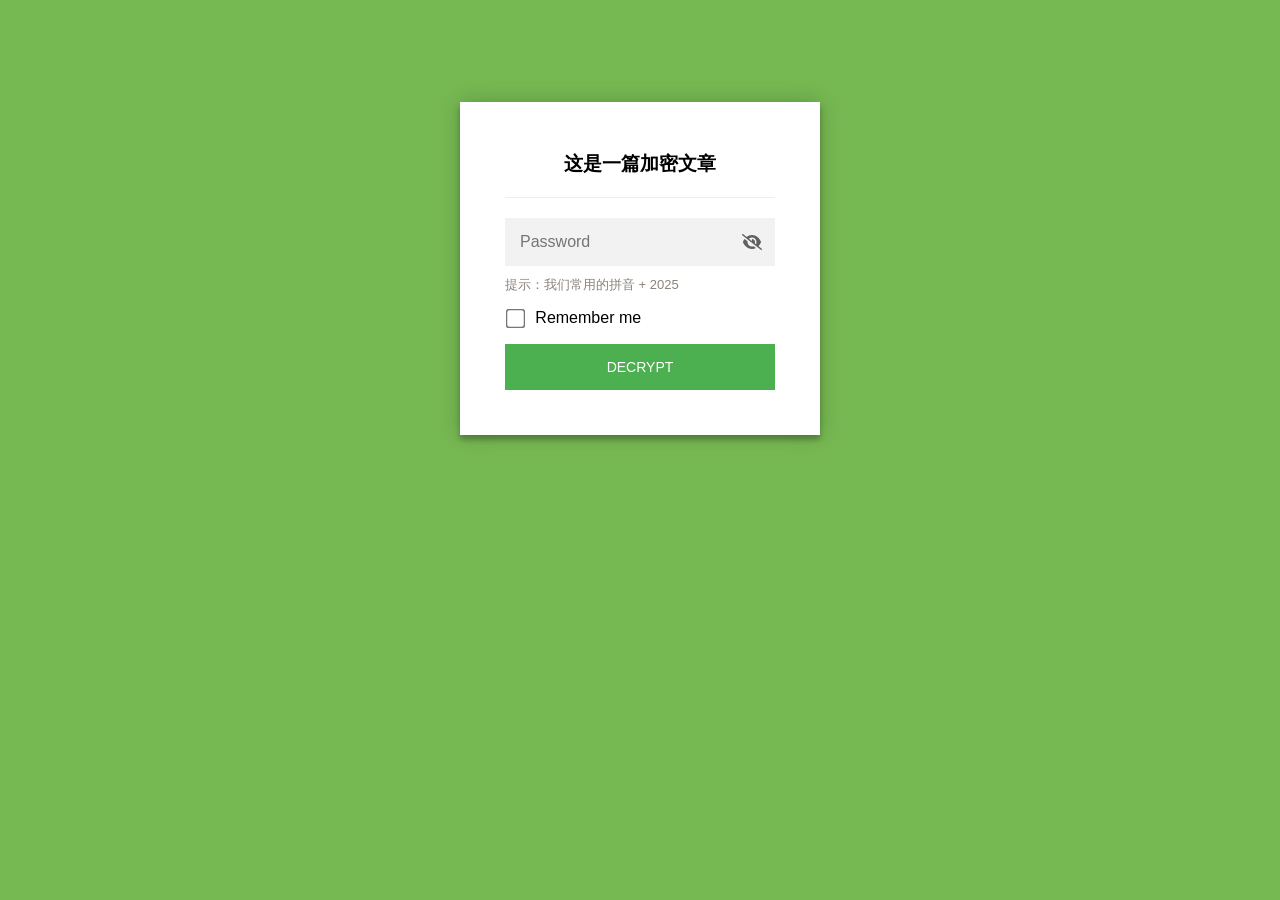
==== commit 01f61a0e: "Update article.html" ====
--- a/article.html
+++ b/article.html
@@ -183,7 +183,7 @@
             <div class="staticrypt-page">
                 <div class="staticrypt-form">
                     <div class="staticrypt-instructions">
-                        <p class="staticrypt-title">Protected Page</p>
+<p class="staticrypt-title" style="font-size: 1.2em; font-weight: bold; margin-bottom: 5px;">这是一篇加密文章</p>
                         <p></p>
                     </div>
 
@@ -206,7 +206,9 @@
                                 src="[data-uri]"
                             />
                         </div>
-
+ <p style="color: #8a837a; font-size: 13px; margin-top: -5px; margin-bottom: 15px; text-align: left;">
+                            提示：我们常用的拼音 + 2025
+                        </p>
                         <label id="staticrypt-remember-label" class="staticrypt-remember hidden">
                             <input id="staticrypt-remember" type="checkbox" name="remember" />
                             Remember me
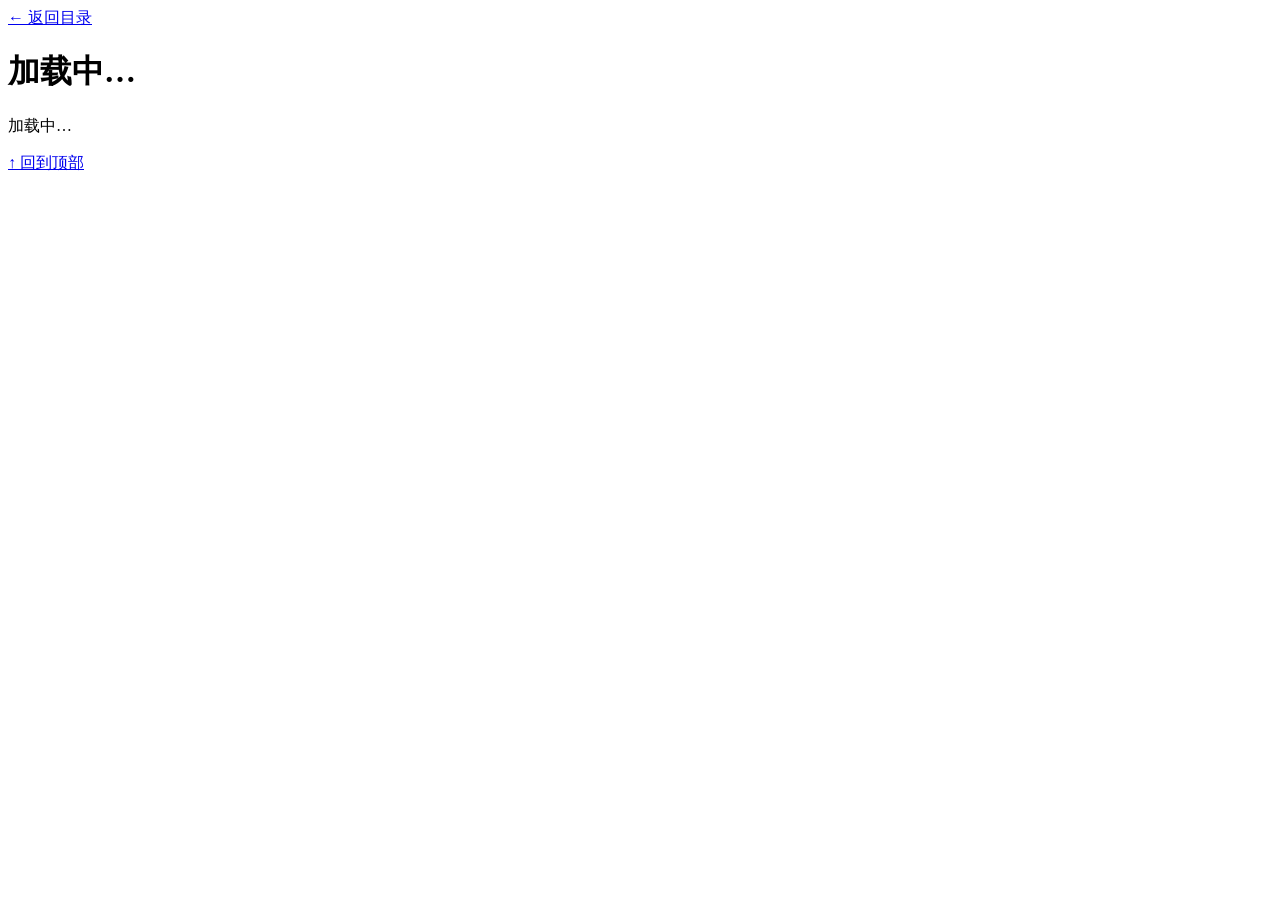
==== commit ac63c60c: "Rename src/article.html to article.html" ====
--- a/article.html
+++ b/article.html
@@ -1,894 +1,212 @@
-<!DOCTYPE html>
-<html class="staticrypt-html">
-    <head>
-        <meta charset="utf-8" />
-        <title>Protected Page</title>
-        <meta name="viewport" content="width=device-width, initial-scale=1" />
-
-        <!-- do not cache this page -->
-        <meta http-equiv="cache-control" content="max-age=0" />
-        <meta http-equiv="cache-control" content="no-cache" />
-        <meta http-equiv="expires" content="0" />
-        <meta http-equiv="expires" content="Tue, 01 Jan 1980 1:00:00 GMT" />
-        <meta http-equiv="pragma" content="no-cache" />
-
-        <style>
-            .staticrypt-hr {
-                margin-top: 20px;
-                margin-bottom: 20px;
-                border: 0;
-                border-top: 1px solid #eee;
-            }
-
-            .staticrypt-page {
-                width: 360px;
-                padding: 8% 0 0;
-                margin: auto;
-                box-sizing: border-box;
-            }
-
-            .staticrypt-form {
-                position: relative;
-                z-index: 1;
-                background: #ffffff;
-                max-width: 360px;
-                margin: 0 auto 100px;
-                padding: 45px;
-                text-align: center;
-                box-shadow: 0 0 20px 0 rgba(0, 0, 0, 0.2), 0 5px 5px 0 rgba(0, 0, 0, 0.24);
-            }
-
-            .staticrypt-form input[type="password"],
-            input[type="text"] {
-                background: inherit;
-                border: 0;
-                box-sizing: border-box; /* This ensures padding is included in the total width */
-                font-size: 14px;
-                outline: 0;
-                padding: 15px 30px 15px 15px; /* Adjust the padding to ensure there is space for the icon */
-                width: 100%;
-            }
-
-            .staticrypt-password-container {
-                position: relative;
-                outline: 0;
-                background: #f2f2f2;
-                width: 100%;
-                border: 0;
-                margin: 0 0 15px;
-                box-sizing: border-box;
-            }
-
-            .staticrypt-toggle-password-visibility {
-                cursor: pointer;
-                height: 20px;
-                opacity: 60%;
-                padding: 13px;
-                position: absolute;
-                right: 0;
-                top: 50%;
-                transform: translateY(-50%);
-                width: 20px;
-            }
-
-            .staticrypt-form .staticrypt-decrypt-button {
-                text-transform: uppercase;
-                outline: 0;
-                background: #4CAF50;
-                width: 100%;
-                border: 0;
-                padding: 15px;
-                color: #ffffff;
-                font-size: 14px;
-                cursor: pointer;
-            }
-
-            .staticrypt-form .staticrypt-decrypt-button:hover,
-            .staticrypt-form .staticrypt-decrypt-button:active,
-            .staticrypt-form .staticrypt-decrypt-button:focus {
-                background: #4CAF50;
-                filter: brightness(92%);
-            }
-
-            .staticrypt-html {
-                height: 100%;
-            }
-
-            .staticrypt-body {
-                height: 100%;
-                margin: 0;
-            }
-
-            .staticrypt-content {
-                height: 100%;
-                margin-bottom: 1em;
-                background: #76B852;
-                font-family: "Arial", sans-serif;
-                -webkit-font-smoothing: antialiased;
-                -moz-osx-font-smoothing: grayscale;
-            }
-
-            .staticrypt-instructions {
-                margin-top: -1em;
-                margin-bottom: 1em;
-            }
-
-            .staticrypt-title {
-                font-size: 1.5em;
-            }
-
-            label.staticrypt-remember {
-                display: flex;
-                align-items: center;
-                margin-bottom: 1em;
-            }
-
-            .staticrypt-remember input[type="checkbox"] {
-                transform: scale(1.5);
-                margin-right: 1em;
-            }
-
-            .hidden {
-                display: none !important;
-            }
-
-            .staticrypt-spinner-container {
-                height: 100%;
-                display: flex;
-                align-items: center;
-                justify-content: center;
-            }
-
-            .staticrypt-spinner {
-                display: inline-block;
-                width: 2rem;
-                height: 2rem;
-                vertical-align: text-bottom;
-                border: 0.25em solid gray;
-                border-right-color: transparent;
-                border-radius: 50%;
-                -webkit-animation: spinner-border 0.75s linear infinite;
-                animation: spinner-border 0.75s linear infinite;
-                animation-duration: 0.75s;
-                animation-timing-function: linear;
-                animation-delay: 0s;
-                animation-iteration-count: infinite;
-                animation-direction: normal;
-                animation-fill-mode: none;
-                animation-play-state: running;
-                animation-name: spinner-border;
-            }
-
-            @keyframes spinner-border {
-                100% {
-                    transform: rotate(360deg);
-                }
-            }
-
-            @media screen and (-webkit-min-device-pixel-ratio: 0) {
-                .staticrypt-form input[type="password"],
-                input[type="text"] {
-                    font-size: 16px;
-                }
-            }
-        </style>
-    </head>
-
-    <body class="staticrypt-body">
-        <div id="staticrypt_loading" class="staticrypt-spinner-container">
-            <div class="staticrypt-spinner"></div>
-        </div>
-
-        <div id="staticrypt_content" class="staticrypt-content hidden">
-            <div class="staticrypt-page">
-                <div class="staticrypt-form">
-                    <div class="staticrypt-instructions">
-<p class="staticrypt-title" style="font-size: 1.2em; font-weight: bold; margin-bottom: 5px;">这是一篇加密文章</p>
-                        <p></p>
-                    </div>
-
-                    <hr class="staticrypt-hr" />
-
-                    <form id="staticrypt-form" action="#" method="post">
-                        <div class="staticrypt-password-container">
-                            <input
-                                id="staticrypt-password"
-                                type="password"
-                                name="password"
-                                placeholder="Password"
-                                autofocus
-                            />
-
-                            <img
-                                class="staticrypt-toggle-password-visibility"
-                                alt="Show password"
-                                title="Show password"
-                                src="[data-uri]"
-                            />
-                        </div>
- <p style="color: #8a837a; font-size: 13px; margin-top: -5px; margin-bottom: 15px; text-align: left;">
-                            提示：我们常用的拼音 + 2025
-                        </p>
-                        <label id="staticrypt-remember-label" class="staticrypt-remember hidden">
-                            <input id="staticrypt-remember" type="checkbox" name="remember" />
-                            Remember me
-                        </label>
-
-                        <input type="submit" class="staticrypt-decrypt-button" value="DECRYPT" />
-                    </form>
-                </div>
-            </div>
-        </div>
-
-        <script>
-            // these variables will be filled when generating the file - the template format is 'variable_name'
-            const staticryptInitiator = ((function(){
-  const exports = {};
-  const cryptoEngine = ((function(){
-  const exports = {};
-  const { subtle } = crypto;
-
-const IV_BITS = 16 * 8;
-const HEX_BITS = 4;
-const ENCRYPTION_ALGO = "AES-CBC";
-
-/**
- * Translates between utf8 encoded hexadecimal strings
- * and Uint8Array bytes.
- */
-const HexEncoder = {
-    /**
-     * hex string -> bytes
-     * @param {string} hexString
-     * @returns {Uint8Array}
-     */
-    parse: function (hexString) {
-        if (hexString.length % 2 !== 0) throw "Invalid hexString";
-        const arrayBuffer = new Uint8Array(hexString.length / 2);
-
-        for (let i = 0; i < hexString.length; i += 2) {
-            const byteValue = parseInt(hexString.substring(i, i + 2), 16);
-            if (isNaN(byteValue)) {
-                throw "Invalid hexString";
-            }
-            arrayBuffer[i / 2] = byteValue;
-        }
-        return arrayBuffer;
-    },
-
-    /**
-     * bytes -> hex string
-     * @param {Uint8Array} bytes
-     * @returns {string}
-     */
-    stringify: function (bytes) {
-        const hexBytes = [];
-
-        for (let i = 0; i < bytes.length; ++i) {
-            let byteString = bytes[i].toString(16);
-            if (byteString.length < 2) {
-                byteString = "0" + byteString;
-            }
-            hexBytes.push(byteString);
-        }
-        return hexBytes.join("");
-    },
-};
-
-/**
- * Translates between utf8 strings and Uint8Array bytes.
- */
-const UTF8Encoder = {
-    parse: function (str) {
-        return new TextEncoder().encode(str);
-    },
-
-    stringify: function (bytes) {
-        return new TextDecoder().decode(bytes);
-    },
-};
-
-/**
- * Salt and encrypt a msg with a password.
- */
-async function encrypt(msg, hashedPassword) {
-    // Must be 16 bytes, unpredictable, and preferably cryptographically random. However, it need not be secret.
-    // https://developer.mozilla.org/en-US/docs/Web/API/SubtleCrypto/encrypt#parameters
-    const iv = crypto.getRandomValues(new Uint8Array(IV_BITS / 8));
-
-    const key = await subtle.importKey("raw", HexEncoder.parse(hashedPassword), ENCRYPTION_ALGO, false, ["encrypt"]);
-
-    const encrypted = await subtle.encrypt(
-        {
-            name: ENCRYPTION_ALGO,
-            iv: iv,
-        },
-        key,
-        UTF8Encoder.parse(msg)
-    );
-
-    // iv will be 32 hex characters, we prepend it to the ciphertext for use in decryption
-    return HexEncoder.stringify(iv) + HexEncoder.stringify(new Uint8Array(encrypted));
-}
-exports.encrypt = encrypt;
-
-/**
- * Decrypt a salted msg using a password.
- *
- * @param {string} encryptedMsg
- * @param {string} hashedPassword
- * @returns {Promise<string>}
- */
-async function decrypt(encryptedMsg, hashedPassword) {
-    const ivLength = IV_BITS / HEX_BITS;
-    const iv = HexEncoder.parse(encryptedMsg.substring(0, ivLength));
-    const encrypted = encryptedMsg.substring(ivLength);
-
-    const key = await subtle.importKey("raw", HexEncoder.parse(hashedPassword), ENCRYPTION_ALGO, false, ["decrypt"]);
-
-    const outBuffer = await subtle.decrypt(
-        {
-            name: ENCRYPTION_ALGO,
-            iv: iv,
-        },
-        key,
-        HexEncoder.parse(encrypted)
-    );
-
-    return UTF8Encoder.stringify(new Uint8Array(outBuffer));
-}
-exports.decrypt = decrypt;
-
-/**
- * Salt and hash the password so it can be stored in localStorage without opening a password reuse vulnerability.
- *
- * @param {string} password
- * @param {string} salt
- * @returns {Promise<string>}
- */
-async function hashPassword(password, salt) {
-    // we hash the password in multiple steps, each adding more iterations. This is because we used to allow less
-    // iterations, so for backward compatibility reasons, we need to support going from that to more iterations.
-    let hashedPassword = await hashLegacyRound(password, salt);
-
-    hashedPassword = await hashSecondRound(hashedPassword, salt);
-
-    return hashThirdRound(hashedPassword, salt);
-}
-exports.hashPassword = hashPassword;
-
-/**
- * This hashes the password with 1k iterations. This is a low number, we need this function to support backwards
- * compatibility.
- *
- * @param {string} password
- * @param {string} salt
- * @returns {Promise<string>}
- */
-function hashLegacyRound(password, salt) {
-    return pbkdf2(password, salt, 1000, "SHA-1");
-}
-exports.hashLegacyRound = hashLegacyRound;
-
-/**
- * Add a second round of iterations. This is because we used to use 1k, so for backwards compatibility with
- * remember-me/autodecrypt links, we need to support going from that to more iterations.
- *
- * @param hashedPassword
- * @param salt
- * @returns {Promise<string>}
- */
-function hashSecondRound(hashedPassword, salt) {
-    return pbkdf2(hashedPassword, salt, 14000, "SHA-256");
-}
-exports.hashSecondRound = hashSecondRound;
-
-/**
- * Add a third round of iterations to bring total number to 600k. This is because we used to use 1k, then 15k, so for
- * backwards compatibility with remember-me/autodecrypt links, we need to support going from that to more iterations.
- *
- * @param hashedPassword
- * @param salt
- * @returns {Promise<string>}
- */
-function hashThirdRound(hashedPassword, salt) {
-    return pbkdf2(hashedPassword, salt, 585000, "SHA-256");
-}
-exports.hashThirdRound = hashThirdRound;
-
-/**
- * Salt and hash the password so it can be stored in localStorage without opening a password reuse vulnerability.
- *
- * @param {string} password
- * @param {string} salt
- * @param {int} iterations
- * @param {string} hashAlgorithm
- * @returns {Promise<string>}
- */
-async function pbkdf2(password, salt, iterations, hashAlgorithm) {
-    const key = await subtle.importKey("raw", UTF8Encoder.parse(password), "PBKDF2", false, ["deriveBits"]);
-
-    const keyBytes = await subtle.deriveBits(
-        {
-            name: "PBKDF2",
-            hash: hashAlgorithm,
-            iterations,
-            salt: UTF8Encoder.parse(salt),
-        },
-        key,
-        256
-    );
-
-    return HexEncoder.stringify(new Uint8Array(keyBytes));
-}
-
-function generateRandomSalt() {
-    const bytes = crypto.getRandomValues(new Uint8Array(128 / 8));
-
-    return HexEncoder.stringify(new Uint8Array(bytes));
-}
-exports.generateRandomSalt = generateRandomSalt;
-
-async function signMessage(hashedPassword, message) {
-    const key = await subtle.importKey(
-        "raw",
-        HexEncoder.parse(hashedPassword),
-        {
-            name: "HMAC",
-            hash: "SHA-256",
-        },
-        false,
-        ["sign"]
-    );
-    const signature = await subtle.sign("HMAC", key, UTF8Encoder.parse(message));
-
-    return HexEncoder.stringify(new Uint8Array(signature));
-}
-exports.signMessage = signMessage;
-
-function getRandomAlphanum() {
-    const possibleCharacters = "abcdefghijklmnopqrstuvwxyzABCDEFGHIJKLMNOPQRSTUVWXYZ0123456789";
-
-    let byteArray;
-    let parsedInt;
-
-    // Keep generating new random bytes until we get a value that falls
-    // within a range that can be evenly divided by possibleCharacters.length
-    do {
-        byteArray = crypto.getRandomValues(new Uint8Array(1));
-        // extract the lowest byte to get an int from 0 to 255 (probably unnecessary, since we're only generating 1 byte)
-        parsedInt = byteArray[0] & 0xff;
-    } while (parsedInt >= 256 - (256 % possibleCharacters.length));
-
-    // Take the modulo of the parsed integer to get a random number between 0 and totalLength - 1
-    const randomIndex = parsedInt % possibleCharacters.length;
-
-    return possibleCharacters[randomIndex];
-}
-
-/**
- * Generate a random string of a given length.
- *
- * @param {int} length
- * @returns {string}
- */
-function generateRandomString(length) {
-    let randomString = "";
-
-    for (let i = 0; i < length; i++) {
-        randomString += getRandomAlphanum();
-    }
-
-    return randomString;
-}
-exports.generateRandomString = generateRandomString;
-
-  return exports;
-})());
-const codec = ((function(){
-  const exports = {};
-  /**
- * Initialize the codec with the provided cryptoEngine - this return functions to encode and decode messages.
- *
- * @param cryptoEngine - the engine to use for encryption / decryption
- */
-function init(cryptoEngine) {
-    const exports = {};
-
-    /**
-     * Top-level function for encoding a message.
-     * Includes password hashing, encryption, and signing.
-     *
-     * @param {string} msg
-     * @param {string} password
-     * @param {string} salt
-     *
-     * @returns {string} The encoded text
-     */
-    async function encode(msg, password, salt) {
-        const hashedPassword = await cryptoEngine.hashPassword(password, salt);
-
-        const encrypted = await cryptoEngine.encrypt(msg, hashedPassword);
-
-        // we use the hashed password in the HMAC because this is effectively what will be used a password (so we can store
-        // it in localStorage safely, we don't use the clear text password)
-        const hmac = await cryptoEngine.signMessage(hashedPassword, encrypted);
-
-        return hmac + encrypted;
-    }
-    exports.encode = encode;
-
-    /**
-     * Encode using a password that has already been hashed. This is useful to encode multiple messages in a row, that way
-     * we don't need to hash the password multiple times.
-     *
-     * @param {string} msg
-     * @param {string} hashedPassword
-     *
-     * @returns {string} The encoded text
-     */
-    async function encodeWithHashedPassword(msg, hashedPassword) {
-        const encrypted = await cryptoEngine.encrypt(msg, hashedPassword);
-
-        // we use the hashed password in the HMAC because this is effectively what will be used a password (so we can store
-        // it in localStorage safely, we don't use the clear text password)
-        const hmac = await cryptoEngine.signMessage(hashedPassword, encrypted);
-
-        return hmac + encrypted;
-    }
-    exports.encodeWithHashedPassword = encodeWithHashedPassword;
-
-    /**
-     * Top-level function for decoding a message.
-     * Includes signature check and decryption.
-     *
-     * @param {string} signedMsg
-     * @param {string} hashedPassword
-     * @param {string} salt
-     * @param {int} backwardCompatibleAttempt
-     * @param {string} originalPassword
-     *
-     * @returns {Object} {success: true, decoded: string} | {success: false, message: string}
-     */
-    async function decode(signedMsg, hashedPassword, salt, backwardCompatibleAttempt = 0, originalPassword = "") {
-        const encryptedHMAC = signedMsg.substring(0, 64);
-        const encryptedMsg = signedMsg.substring(64);
-        const decryptedHMAC = await cryptoEngine.signMessage(hashedPassword, encryptedMsg);
-
-        if (decryptedHMAC !== encryptedHMAC) {
-            // we have been raising the number of iterations in the hashing algorithm multiple times, so to support the old
-            // remember-me/autodecrypt links we need to try bringing the old hashes up to speed.
-            originalPassword = originalPassword || hashedPassword;
-            if (backwardCompatibleAttempt === 0) {
-                const updatedHashedPassword = await cryptoEngine.hashThirdRound(originalPassword, salt);
-
-                return decode(signedMsg, updatedHashedPassword, salt, backwardCompatibleAttempt + 1, originalPassword);
-            }
-            if (backwardCompatibleAttempt === 1) {
-                let updatedHashedPassword = await cryptoEngine.hashSecondRound(originalPassword, salt);
-                updatedHashedPassword = await cryptoEngine.hashThirdRound(updatedHashedPassword, salt);
-
-                return decode(signedMsg, updatedHashedPassword, salt, backwardCompatibleAttempt + 1, originalPassword);
-            }
-
-            return { success: false, message: "Signature mismatch" };
-        }
-
-        return {
-            success: true,
-            decoded: await cryptoEngine.decrypt(encryptedMsg, hashedPassword),
-        };
-    }
-    exports.decode = decode;
-
-    return exports;
-}
-exports.init = init;
-
-  return exports;
-})());
-const decode = codec.init(cryptoEngine).decode;
-
-/**
- * Initialize the staticrypt module, that exposes functions callbable by the password_template.
- *
- * @param {{
- *  staticryptEncryptedMsgUniqueVariableName: string,
- *  isRememberEnabled: boolean,
- *  rememberDurationInDays: number,
- *  staticryptSaltUniqueVariableName: string,
- * }} staticryptConfig - object of data that is stored on the password_template at encryption time.
- *
- * @param {{
- *  rememberExpirationKey: string,
- *  rememberPassphraseKey: string,
- *  replaceHtmlCallback: function,
- *  clearLocalStorageCallback: function,
- * }} templateConfig - object of data that can be configured by a custom password_template.
- */
-function init(staticryptConfig, templateConfig) {
-    const exports = {};
-
-    /**
-     * Decrypt our encrypted page, replace the whole HTML.
-     *
-     * @param {string} hashedPassword
-     * @returns {Promise<boolean>}
-     */
-    async function decryptAndReplaceHtml(hashedPassword) {
-        const { staticryptEncryptedMsgUniqueVariableName, staticryptSaltUniqueVariableName } = staticryptConfig;
-        const { replaceHtmlCallback } = templateConfig;
-
-        const result = await decode(
-            staticryptEncryptedMsgUniqueVariableName,
-            hashedPassword,
-            staticryptSaltUniqueVariableName
-        );
-        if (!result.success) {
-            return false;
-        }
-        const plainHTML = result.decoded;
-
-        // if the user configured a callback call it, otherwise just replace the whole HTML
-        if (typeof replaceHtmlCallback === "function") {
-            replaceHtmlCallback(plainHTML);
-        } else {
-            document.write(plainHTML);
-            document.close();
-        }
-
-        return true;
-    }
-
-    /**
-     * Attempt to decrypt the page and replace the whole HTML.
-     *
-     * @param {string} password
-     * @param {boolean} isRememberChecked
-     *
-     * @returns {Promise<{isSuccessful: boolean, hashedPassword?: string}>} - we return an object, so that if we want to
-     *   expose more information in the future we can do it without breaking the password_template
-     */
-    async function handleDecryptionOfPage(password, isRememberChecked) {
-        const { staticryptSaltUniqueVariableName } = staticryptConfig;
-
-        // decrypt and replace the whole page
-        const hashedPassword = await cryptoEngine.hashPassword(password, staticryptSaltUniqueVariableName);
-        return handleDecryptionOfPageFromHash(hashedPassword, isRememberChecked);
-    }
-    exports.handleDecryptionOfPage = handleDecryptionOfPage;
-
-    async function handleDecryptionOfPageFromHash(hashedPassword, isRememberChecked) {
-        const { isRememberEnabled, rememberDurationInDays } = staticryptConfig;
-        const { rememberExpirationKey, rememberPassphraseKey } = templateConfig;
-
-        const isDecryptionSuccessful = await decryptAndReplaceHtml(hashedPassword);
-
-        if (!isDecryptionSuccessful) {
-            return {
-                isSuccessful: false,
-                hashedPassword,
-            };
-        }
-
-        // remember the hashedPassword and set its expiration if necessary
-        if (isRememberEnabled && isRememberChecked) {
-            window.localStorage.setItem(rememberPassphraseKey, hashedPassword);
-
-            // set the expiration if the duration isn't 0 (meaning no expiration)
-            if (rememberDurationInDays > 0) {
-                window.localStorage.setItem(
-                    rememberExpirationKey,
-                    (new Date().getTime() + rememberDurationInDays * 24 * 60 * 60 * 1000).toString()
-                );
-            }
-        }
-
-        return {
-            isSuccessful: true,
-            hashedPassword,
-        };
-    }
-    exports.handleDecryptionOfPageFromHash = handleDecryptionOfPageFromHash;
-
-    /**
-     * Clear localstorage from staticrypt related values
-     */
-    function clearLocalStorage() {
-        const { clearLocalStorageCallback, rememberExpirationKey, rememberPassphraseKey } = templateConfig;
-
-        if (typeof clearLocalStorageCallback === "function") {
-            clearLocalStorageCallback();
-        } else {
-            localStorage.removeItem(rememberPassphraseKey);
-            localStorage.removeItem(rememberExpirationKey);
-        }
-    }
-
-    async function handleDecryptOnLoad() {
-        let isSuccessful = await decryptOnLoadFromUrl();
-
-        if (!isSuccessful) {
-            isSuccessful = await decryptOnLoadFromRememberMe();
-        }
-
-        return { isSuccessful };
-    }
-    exports.handleDecryptOnLoad = handleDecryptOnLoad;
-
-    /**
-     * Clear storage if we are logging out
-     *
-     * @returns {boolean} - whether we logged out
-     */
-    function logoutIfNeeded() {
-        const logoutKey = "staticrypt_logout";
-
-        // handle logout through query param
-        const queryParams = new URLSearchParams(window.location.search);
-        if (queryParams.has(logoutKey)) {
-            clearLocalStorage();
-            return true;
-        }
-
-        // handle logout through URL fragment
-        const hash = window.location.hash.substring(1);
-        if (hash.includes(logoutKey)) {
-            clearLocalStorage();
-            return true;
-        }
-
-        return false;
-    }
-
-    /**
-     * To be called on load: check if we want to try to decrypt and replace the HTML with the decrypted content, and
-     * try to do it if needed.
-     *
-     * @returns {Promise<boolean>} true if we derypted and replaced the whole page, false otherwise
-     */
-    async function decryptOnLoadFromRememberMe() {
-        const { rememberDurationInDays } = staticryptConfig;
-        const { rememberExpirationKey, rememberPassphraseKey } = templateConfig;
-
-        // if we are login out, terminate
-        if (logoutIfNeeded()) {
-            return false;
-        }
-
-        // if there is expiration configured, check if we're not beyond the expiration
-        if (rememberDurationInDays && rememberDurationInDays > 0) {
-            const expiration = localStorage.getItem(rememberExpirationKey),
-                isExpired = expiration && new Date().getTime() > parseInt(expiration);
-
-            if (isExpired) {
-                clearLocalStorage();
-                return false;
-            }
-        }
-
-        const hashedPassword = localStorage.getItem(rememberPassphraseKey);
-
-        if (hashedPassword) {
-            // try to decrypt
-            const isDecryptionSuccessful = await decryptAndReplaceHtml(hashedPassword);
-
-            // if the decryption is unsuccessful the password might be wrong - silently clear the saved data and let
-            // the user fill the password form again
-            if (!isDecryptionSuccessful) {
-                clearLocalStorage();
-                return false;
-            }
-
-            return true;
-        }
-
-        return false;
-    }
-
-    async function decryptOnLoadFromUrl() {
-        const passwordKey = "staticrypt_pwd";
-        const rememberMeKey = "remember_me";
-
-        // try to get the password from the query param (for backward compatibility - we now want to avoid this method,
-        // since it sends the hashed password to the server which isn't needed)
-        const queryParams = new URLSearchParams(window.location.search);
-        const hashedPasswordQuery = queryParams.get(passwordKey);
-        const rememberMeQuery = queryParams.get(rememberMeKey);
-
-        const urlFragment = window.location.hash.substring(1);
-        // get the password from the url fragment
-        const hashedPasswordRegexMatch = urlFragment.match(new RegExp(passwordKey + "=([^&]*)"));
-        const hashedPasswordFragment = hashedPasswordRegexMatch ? hashedPasswordRegexMatch[1] : null;
-        const rememberMeFragment = urlFragment.includes(rememberMeKey);
-
-        const hashedPassword = hashedPasswordFragment || hashedPasswordQuery;
-        const rememberMe = rememberMeFragment || rememberMeQuery;
-
-        if (hashedPassword) {
-            return handleDecryptionOfPageFromHash(hashedPassword, rememberMe);
-        }
-
-        return false;
-    }
-
-    return exports;
-}
-exports.init = init;
-
-  return exports;
-})());
-            const templateError = "Bad password!",
-                templateToggleAltShow = "Show password",
-                templateToggleAltHide = "Hide password",
-                isRememberEnabled = true,
-                staticryptConfig = {"staticryptEncryptedMsgUniqueVariableName":"[base64]","isRememberEnabled":true,"rememberDurationInDays":168,"staticryptSaltUniqueVariableName":"a1b2c3d4e5f678901234567890abcdef"};
-
-            // you can edit these values to customize some of the behavior of StatiCrypt
-            const templateConfig = {
-                rememberExpirationKey: "staticrypt_expiration",
-                rememberPassphraseKey: "staticrypt_passphrase",
-                replaceHtmlCallback: null,
-                clearLocalStorageCallback: null,
-            };
-
-            // init the staticrypt engine
-            const staticrypt = staticryptInitiator.init(staticryptConfig, templateConfig);
-
-            // try to automatically decrypt on load if there is a saved password
-            window.onload = async function () {
-                const { isSuccessful } = await staticrypt.handleDecryptOnLoad();
-
-                // if we didn't decrypt anything on load, show the password prompt. Otherwise the content has already been
-                // replaced, no need to do anything
-                if (!isSuccessful) {
-                    // hide loading screen
-                    document.getElementById("staticrypt_loading").classList.add("hidden");
-                    document.getElementById("staticrypt_content").classList.remove("hidden");
-                    document.getElementById("staticrypt-password").focus();
-
-                    // show the remember me checkbox
-                    if (isRememberEnabled) {
-                        document.getElementById("staticrypt-remember-label").classList.remove("hidden");
-                    }
-                }
-            };
-
-            // toggle password visibility
-            const toggleIcon = document.querySelector(".staticrypt-toggle-password-visibility");
-            // these two icons are coming from FontAwesome
-            const imgSrcEyeClosed =
-                "[data-uri]";
-            const imgSrcEyeOpened =
-                "[data-uri]";
-            toggleIcon.addEventListener("click", function () {
-                const passwordInput = document.getElementById("staticrypt-password");
-                if (passwordInput.type === "password") {
-                    passwordInput.type = "text";
-                    toggleIcon.src = imgSrcEyeOpened;
-                    toggleIcon.alt = templateToggleAltHide;
-                    toggleIcon.title = templateToggleAltHide;
-                } else {
-                    passwordInput.type = "password";
-                    toggleIcon.src = imgSrcEyeClosed;
-                    toggleIcon.alt = templateToggleAltShow;
-                    toggleIcon.title = templateToggleAltShow;
-                }
-            });
-
-            // handle password form submission
-            document.getElementById("staticrypt-form").addEventListener("submit", async function (e) {
-                e.preventDefault();
-
-                const password = document.getElementById("staticrypt-password").value,
-                    isRememberChecked = document.getElementById("staticrypt-remember").checked;
-
-                const { isSuccessful } = await staticrypt.handleDecryptionOfPage(password, isRememberChecked);
-
-                if (!isSuccessful) {
-                    alert(templateError);
-                }
-            });
-        </script>
-    </body>
-</html>
+<!DOCTYPE html>
+<html lang="zh-CN">
+<head>
+<meta charset="UTF-8">
+<meta name="viewport" content="width=device-width, initial-scale=1">
+<title>文章</title>
+<link rel="stylesheet" href="./style.css">
+<script src="marked.min.js"></script>
+</head>
+<body>
+<div class="wrap">
+
+  <a class="back-link" href="./index.html">← 返回目录</a>
+
+  <div class="article-header">
+    <h1 id="title">加载中…</h1>
+  </div>
+
+  <div class="article-body" id="body">
+    <p class="article-status">加载中…</p>
+  </div>
+
+  <!-- 新增：文章内分页条 -->
+  <nav class="article-pager" id="article-pager" aria-label="文章内分页" hidden></nav>
+  <p class="back-to-top-wrap">
+    <a href="#" id="back-to-top" class="back-to-top">↑ 回到顶部</a>
+  </p>
+</div>
+
+<script src="posts.js"></script>
+<script>
+(function () {
+  'use strict';
+
+  // 让所有 md 文件的单个回车都渲染成 <br>
+  marked.setOptions({ breaks: true });
+  const titleEl = document.getElementById('title');
+  const bodyEl  = document.getElementById('body');
+  const pagerEl = document.getElementById('article-pager');
+
+  const slug = new URLSearchParams(location.search).get('p') || '';
+  const post = (window.POSTS || []).find(function (p) { return p.slug === slug; });
+
+  if (!post) {
+    document.title = '文章不存在';
+    titleEl.textContent = '文章不存在';
+    bodyEl.innerHTML =
+      '<p class="article-status">没有找到这篇文章。<a href="./index.html">返回目录</a></p>';
+    pagerEl.hidden = true;
+    return;
+  }
+
+  document.title = post.title + ' — 存档';
+  titleEl.textContent = post.title;
+
+  /* ---------- 分页状态 ---------- */
+  let pages = [];                              // 渲染后的 HTML 片段
+  let currentPage = readPage();                // 从 #page=N 读取，默认 1
+
+fetch('posts/' + encodeURIComponent(slug) + '.md', {
+      headers: { 'Accept': 'text/plain' },
+      cache: 'no-store'
+    })
+    .then(function (res) {
+      if (!res.ok) throw new Error('HTTP ' + res.status);
+      return res.text();
+    })
+    .then(function (md) {
+      if (typeof marked === 'undefined') throw new Error('marked 未加载');
+
+        // ::: 标题 … :::   默认折叠
+      // ::: open 标题 … :::  默认展开
+      md = md.replace(
+        /^:::[ \t]*(open[ \t]+)?(.+?)[ \t]*\r?\n([\s\S]*?)\r?\n:::[ \t]*$/gm,
+        function (_, open, title, inner) {
+          return '<details' + (open ? ' open' : '') + '>\n<summary>' +
+                 title.trim() + '</summary>\n\n' +
+                 inner.trim() + '\n\n</details>';
+        }
+      );
+
+      let html = marked.parse(md);
+
+      // 按 <!-- pagebreak --> 切分（大小写、空格都兼容）
+      pages = html.split(/<!--\s*pagebreak\s*-->/i)
+                  .map(function (s) { return s.trim(); })
+                  .filter(function (s) { return s.length > 0; });
+
+      if (pages.length === 0) {
+        pages = ['<p class="article-status">（空文章）</p>'];
+      }
+
+      // 手改 URL 越界时钳制
+      currentPage = Math.min(Math.max(1, currentPage), pages.length);
+      renderPage();
+    })
+    .catch(function (err) {
+      bodyEl.innerHTML =
+        '<p class="article-status">文章加载失败（' + esc(err.message) + '）。</p>' +
+        '<p class="article-status">如果是直接双击 HTML 打开的，请改用本地服务器。</p>';
+    });
+
+  /* ---------- 渲染当前页 ---------- */
+  function renderPage() {
+    bodyEl.innerHTML = pages[currentPage - 1];
+    renderPager();
+    writeHash(currentPage);
+    window.scrollTo({ top: 0, behavior: 'smooth' });
+  }
+
+  function renderPager() {
+    const total = pages.length;
+
+    if (total <= 1) {                          // 单页不显示翻页条
+      pagerEl.hidden = true;
+      pagerEl.innerHTML = '';
+      return;
+    }
+    pagerEl.hidden = false;
+
+    const parts = [];
+
+    // 上一页
+    parts.push(currentPage > 1
+      ? '<a class="pager-btn" href="#" data-page="' + (currentPage - 1) + '" rel="prev">上一页</a>'
+      : '<span class="pager-btn is-disabled">上一页</span>');
+
+    // 页码（超过 7 页时中间折叠）
+    pageNumbers(currentPage, total).forEach(function (n) {
+      if (n === null) {
+        parts.push('<span class="pager-gap">…</span>');
+      } else if (n === currentPage) {
+        parts.push('<span class="pager-num is-current" aria-current="page">' + n + '</span>');
+      } else {
+        parts.push('<a class="pager-num" href="#" data-page="' + n + '">' + n + '</a>');
+      }
+    });
+
+    // 下一页
+    parts.push(currentPage < total
+      ? '<a class="pager-btn" href="#" data-page="' + (currentPage + 1) + '" rel="next">下一页</a>'
+      : '<span class="pager-btn is-disabled">下一页</span>');
+
+    // 附一行「第 x / y 页」
+    parts.push('<span class="pager-info">第 ' + currentPage + ' / ' + total + ' 页</span>');
+
+    pagerEl.innerHTML = parts.join('');
+  }
+
+  function pageNumbers(current, total) {
+    if (total <= 7) {
+      const all = [];
+      for (let i = 1; i <= total; i++) all.push(i);
+      return all;
+    }
+    const arr = [1];
+    if (current > 3) arr.push(null);
+    const from = Math.max(2, current - 1);
+    const to   = Math.min(total - 1, current + 1);
+    for (let i = from; i <= to; i++) arr.push(i);
+    if (current < total - 2) arr.push(null);
+    arr.push(total);
+    return arr;
+  }
+
+  /* ---------- URL hash：#page=2 ---------- */
+  function readPage() {
+    const params = new URLSearchParams(location.hash.slice(1));
+    const n = parseInt(params.get('page'), 10);
+    return Number.isFinite(n) && n >= 1 ? n : 1;
+  }
+
+  function writeHash(n) {
+    const params = new URLSearchParams(location.hash.slice(1));
+    if (n > 1) params.set('page', String(n));
+    else params.delete('page');
+    const hash = params.toString() ? '#' + params.toString() : '#';
+    if (location.hash === hash) return;
+    try { history.pushState(null, '', hash); } catch (e) {}
+  }
+
+  /* ---------- 交互 ---------- */
+    document.getElementById('back-to-top').addEventListener('click', function (e) {
+    e.preventDefault();
+    window.scrollTo({ top: 0, behavior: 'smooth' });
+  });
+  pagerEl.addEventListener('click', function (e) {
+    const link = e.target.closest('a[data-page]');
+    if (!link) return;
+    e.preventDefault();
+    currentPage = parseInt(link.dataset.page, 10);
+    renderPage();
+  });
+
+  // 支持浏览器前进/后退、手改 hash
+  window.addEventListener('hashchange', function () {
+    const n = readPage();
+    if (n !== currentPage && n >= 1 && n <= pages.length) {
+      currentPage = n;
+      renderPage();
+    }
+  });
+
+  function esc(s) {
+    return String(s == null ? '' : s)
+      .replace(/&/g, '&amp;').replace(/</g, '&lt;')
+      .replace(/>/g, '&gt;').replace(/"/g, '&quot;');
+  }
+})();
+</script>
+</body>
+</html>
